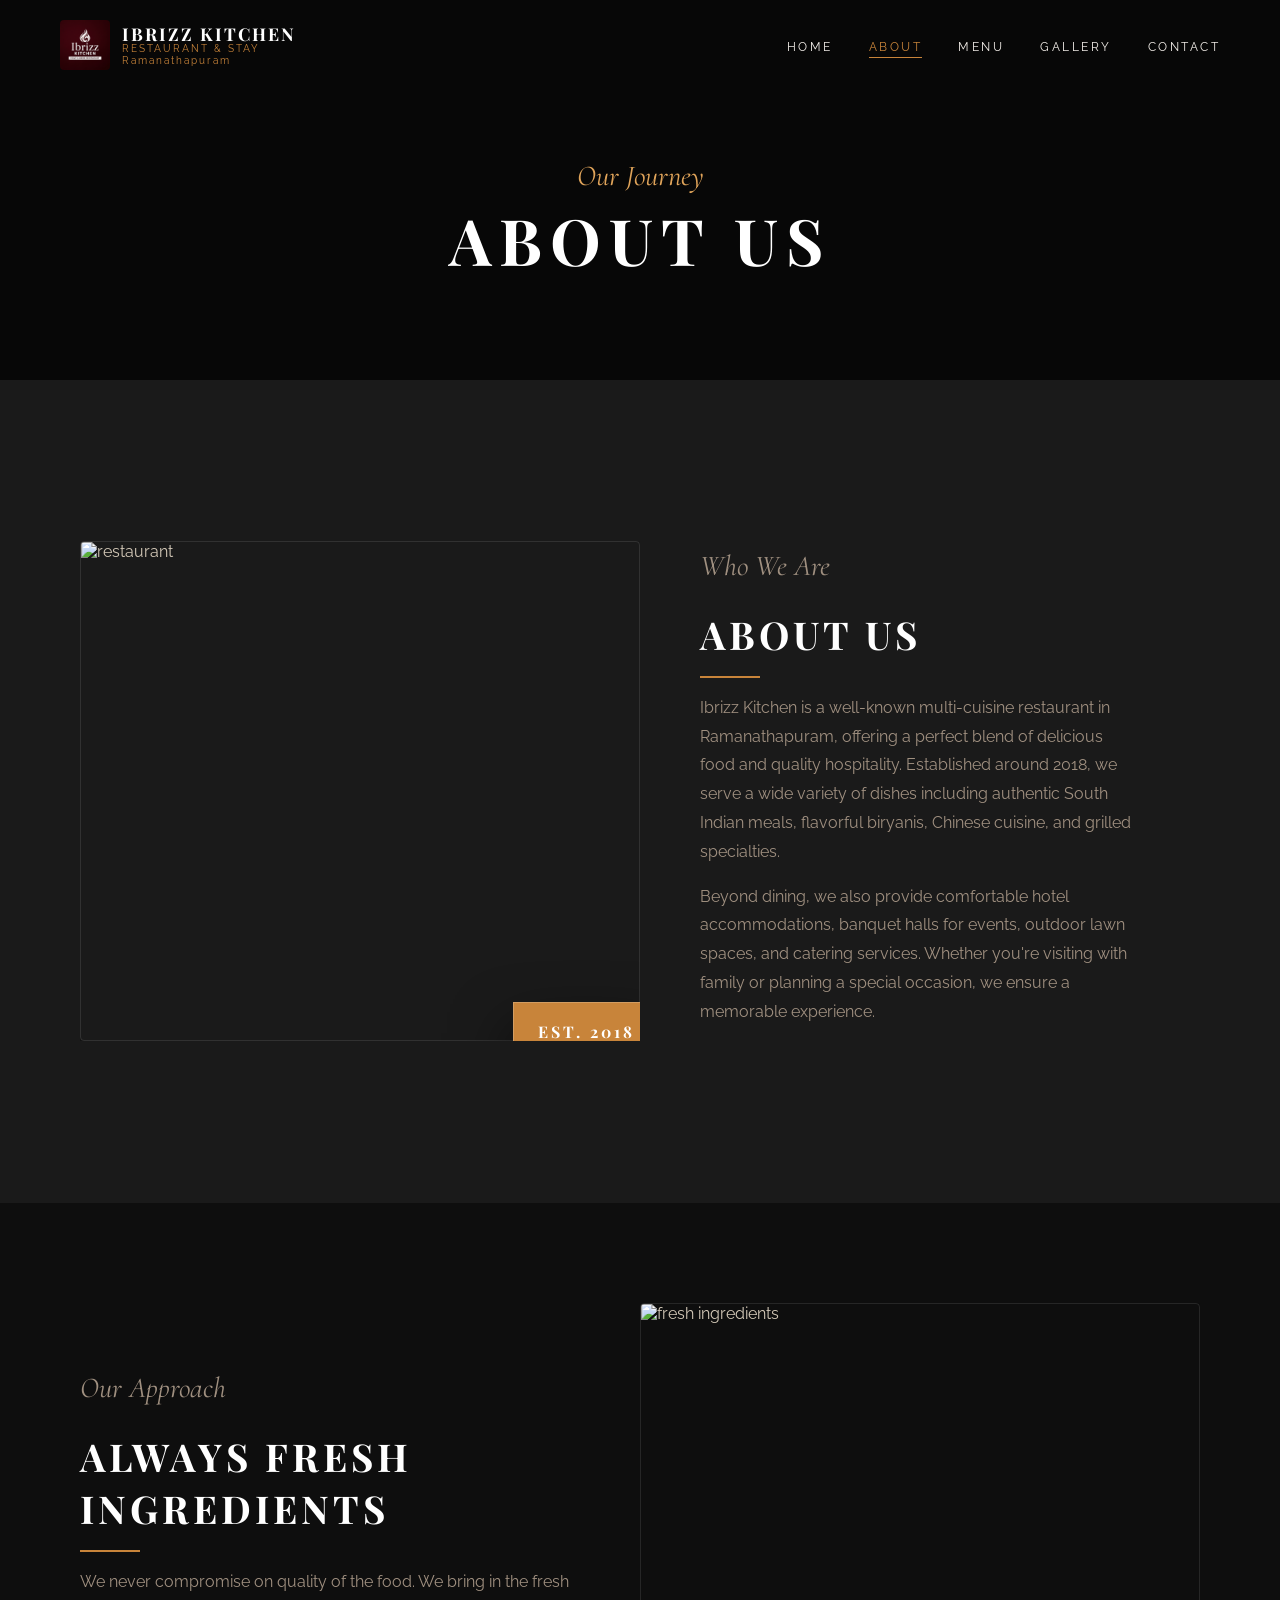
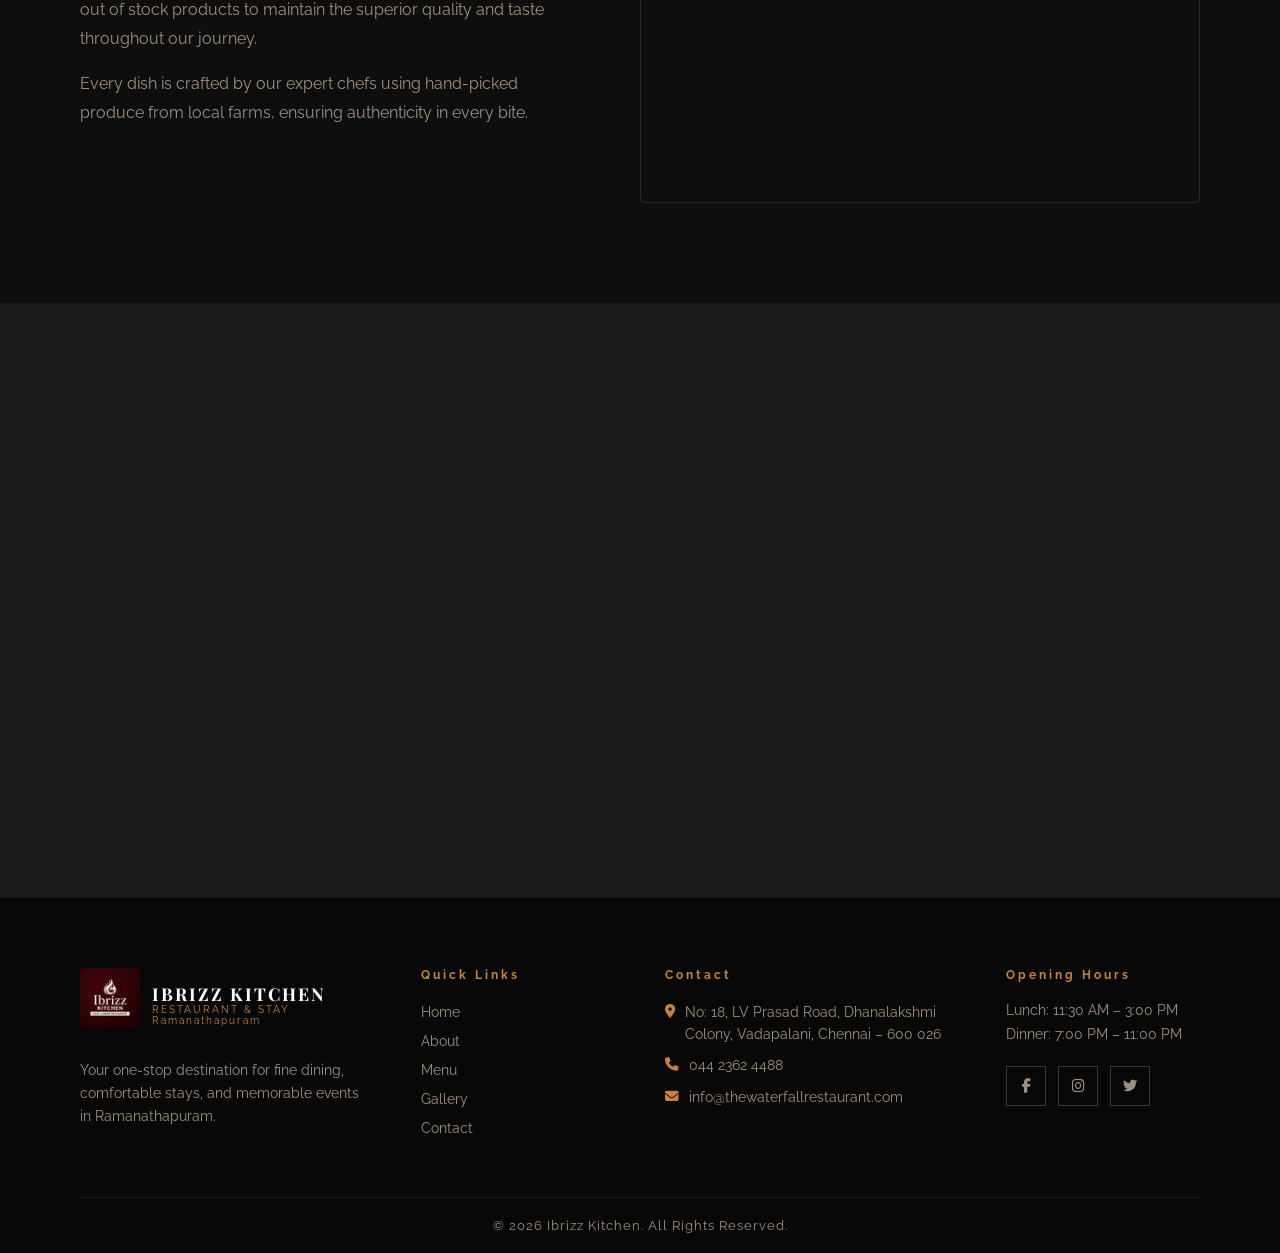
==== about.html @ 22c2aa4a "Rebrand Ibrizz Kitchen - Initial Commit" ====
<!DOCTYPE html>
<html lang="en">
<head>
  <meta charset="UTF-8" />
  <meta name="viewport" content="width=device-width, initial-scale=1.0"/>
  <title>About Us – Ibrizz Kitchen</title>
  <link rel="stylesheet" href="css/style.css" />
  <link href="https://fonts.googleapis.com/css2?family=Playfair+Display:ital,wght@0,400;0,700;1,400&family=Cormorant+Garamond:ital,wght@0,300;0,400;1,300&family=Raleway:wght@300;400;500;600&display=swap" rel="stylesheet"/>
  <link rel="stylesheet" href="https://cdnjs.cloudflare.com/ajax/libs/font-awesome/6.4.0/css/all.min.css"/>
</head>
<body>

  <nav class="navbar" id="navbar">
    <div class="nav-logo">
      <img src="images/logo.png" alt="Ibrizz Kitchen Logo" class="logo-img">
      <div class="logo-text">
        <span class="logo-name">IBRIZZ KITCHEN</span>
        <span class="logo-sub">RESTAURANT & STAY</span>
        <span class="logo-sub">Ramanathapuram</span>
      </div>
    </div>
    <ul class="nav-links">
      <li><a href="index.html">HOME</a></li>
      <li><a href="about.html" class="active">ABOUT</a></li>
      <li><a href="menu.html">MENU</a></li>
      <li><a href="gallery.html">GALLERY</a></li>
      <li><a href="contact.html">CONTACT</a></li>
    </ul>
    <div class="hamburger" id="hamburger"><span></span><span></span><span></span></div>
  </nav>

  <!-- PAGE HERO -->
  <section class="page-hero">
    <div class="page-hero-overlay"></div>
    <div class="page-hero-content">
      <p class="section-script light">Our Journey</p>
      <h1>ABOUT US</h1>
    </div>
  </section>

  <!-- ABOUT MAIN -->
  <section class="about-main">
    <div class="about-image img-animate">
      <img src="https://images.unsplash.com/photo-1414235077428-338989a2e8c0?w=700&q=80" alt="restaurant"/>
      <div class="about-badge">EST. 2018</div>
    </div>
    <div class="about-text">
      <p class="section-script">Who We Are</p>
      <h2 class="section-title">ABOUT US</h2>
      <div class="section-divider"></div>
      <p>Ibrizz Kitchen is a well-known multi-cuisine restaurant in Ramanathapuram, offering a perfect blend of delicious food and quality hospitality. Established around 2018, we serve a wide variety of dishes including authentic South Indian meals, flavorful biryanis, Chinese cuisine, and grilled specialties.</p>
      <p>Beyond dining, we also provide comfortable hotel accommodations, banquet halls for events, outdoor lawn spaces, and catering services. Whether you're visiting with family or planning a special occasion, we ensure a memorable experience.</p>
    </div>
  </section>

  <!-- APPROACH -->
  <section class="approach-section">
    <div class="approach-text">
      <p class="section-script">Our Approach</p>
      <h2 class="section-title">ALWAYS FRESH INGREDIENTS</h2>
      <div class="section-divider"></div>
      <p>We never compromise on quality of the food. We bring in the fresh out of stock products to maintain the superior quality and taste throughout our journey.</p>
      <p>Every dish is crafted by our expert chefs using hand-picked produce from local farms, ensuring authenticity in every bite.</p>
    </div>
    <div class="approach-image img-animate">
      <img src="https://images.unsplash.com/photo-1498837167922-ddd27525d352?w=700&q=80" alt="fresh ingredients"/>
    </div>
  </section>

  <!-- VALUES -->
  <section class="values-section">
    <div class="section-header">
      <p class="section-script">Why Choose Us</p>
      <h2 class="section-title">OUR VALUES</h2>
      <div class="section-divider center"></div>
    </div>
    <div class="values-grid">
      <div class="value-card">
        <div class="value-icon"><i class="fas fa-utensils"></i></div>
        <h3>Diverse Menu</h3>
        <p>Wide variety of delicious food options including South Indian, Chinese, and Biryani</p>
      </div>
      <div class="value-card">
        <div class="value-icon"><i class="fas fa-bed"></i></div>
        <h3>Comfortable Stay</h3>
        <p>Relaxing and welcoming environment with well-maintained AC rooms</p>
      </div>
      <div class="value-card">
        <div class="value-icon"><i class="fas fa-tags"></i></div>
        <h3>Affordable Luxury</h3>
        <p>Premium quality services and hosting solutions at affordable pricing for all</p>
      </div>
      <div class="value-card">
        <div class="value-icon"><i class="fas fa-star"></i></div>
        <h3>Quality First</h3>
        <p>Dedicated to quality service and ensuring complete customer satisfaction</p>
      </div>
    </div>
  </section>

  <footer class="footer">
    <div class="footer-grid">
      <div class="footer-brand">
        <div class="nav-logo">
          <img src="images/logo.png" alt="Ibrizz Kitchen Logo" class="logo-img">
          <div class="logo-text">
            <span class="logo-name">IBRIZZ KITCHEN</span>
            <span class="logo-sub">RESTAURANT & STAY</span>
            <span class="logo-sub">Ramanathapuram</span>
          </div>
        </div>
        <p>Your one-stop destination for fine dining, comfortable stays, and memorable events in Ramanathapuram.</p>
      </div>
      <div class="footer-links">
        <h4>Quick Links</h4>
        <ul>
          <li><a href="index.html">Home</a></li>
          <li><a href="about.html">About</a></li>
          <li><a href="menu.html">Menu</a></li>
          <li><a href="gallery.html">Gallery</a></li>
          <li><a href="contact.html">Contact</a></li>
        </ul>
      </div>
      <div class="footer-contact">
        <h4>Contact</h4>
        <p><i class="fas fa-map-marker-alt"></i> No: 18, LV Prasad Road, Dhanalakshmi Colony, Vadapalani, Chennai – 600 026</p>
        <p><i class="fas fa-phone"></i> 044 2362 4488</p>
        <p><i class="fas fa-envelope"></i> info@thewaterfallrestaurant.com</p>
      </div>
      <div class="footer-hours">
        <h4>Opening Hours</h4>
        <p>Lunch: 11:30 AM – 3:00 PM</p>
        <p>Dinner: 7:00 PM – 11:00 PM</p>
        <div class="social-links">
          <a href="#"><i class="fab fa-facebook-f"></i></a>
          <a href="#"><i class="fab fa-instagram"></i></a>
          <a href="#"><i class="fab fa-twitter"></i></a>
        </div>
      </div>
    </div>
    <div class="footer-bottom">
      <p>© 2026 Ibrizz Kitchen. All Rights Reserved.</p>
    </div>
  </footer>

  <script src="js/main.js"></script>
</body>
</html>
---- css/style.css ----
/* ========================================
   THE WATERFALL RESTAURANT - STYLESHEET
   Dark Elegant Theme with Orange Accents
   ======================================== */

:root {
  --gold: #c8843a;
  --gold-light: #e0a45a;
  --dark: #0e0e0e;
  --dark-mid: #1a1a1a;
  --dark-card: #242424;
  --white: #ffffff;
  --off-white: #f5f0eb;
  --text-muted: #a09080;
  --text-light: #d4c9b8;
  --font-display: 'Playfair Display', serif;
  --font-script: 'Cormorant Garamond', serif;
  --font-body: 'Raleway', sans-serif;
  --shadow-3d: 0 20px 50px rgba(0,0,0,0.5), 0 5px 15px rgba(0,0,0,0.3);
  --shadow-float: 0 30px 60px rgba(0,0,0,0.7);
  --glass-bg: rgba(255, 255, 255, 0.05);
  --glass-border: rgba(255, 255, 255, 0.1);
}

*, *::before, *::after { box-sizing: border-box; margin: 0; padding: 0; }

html { scroll-behavior: smooth; }

body {
  font-family: var(--font-body);
  background: var(--dark);
  color: var(--text-light);
  overflow-x: hidden;
  perspective: 1500px;
}

img { max-width: 100%; display: block; border-radius: 4px; transition: transform 0.6s cubic-bezier(0.25, 0.46, 0.45, 0.94); }
.img-animate {
  opacity: 0;
  transform: translateY(40px) scale(0.95);
  transition: opacity 1.2s ease, transform 1.2s ease;
  overflow: hidden;
}
.img-animate.reveal {
  opacity: 1;
  transform: translateY(0) scale(1);
}
.img-animate:hover img {
  transform: scale(1.05);
}
a { text-decoration: none; color: inherit; }
ul { list-style: none; }

/* ======== NAVBAR ======== */
.navbar {
  position: fixed; top: 0; left: 0; right: 0; z-index: 1000;
  display: flex; align-items: center; justify-content: space-between;
  padding: 20px 60px;
  background: transparent;
  transition: all 0.4s ease;
}
.navbar.scrolled {
  background: rgba(10,10,10,0.97);
  padding: 14px 60px;
  box-shadow: 0 4px 30px rgba(0,0,0,0.5);
}
.nav-logo { display: flex; align-items: center; gap: 12px; }
.logo-img { height: 50px; width: auto; object-fit: contain; }
.navbar.scrolled .logo-img { height: 40px; }
.footer .logo-img { height: 60px; margin-bottom: 15px; }
.logo-text { display: flex; flex-direction: column; line-height: 1.1; }
.logo-name { font-family: var(--font-display); font-size: 1.1rem; color: var(--white); letter-spacing: 2px; font-weight: 700; }
.logo-sub { font-size: 0.65rem; color: var(--gold); letter-spacing: 2px; }
.nav-links { display: flex; gap: 36px; }
.nav-links a {
  font-size: 0.72rem; letter-spacing: 2.5px; color: var(--off-white);
  transition: color 0.3s; position: relative;
}
.nav-links a::after {
  content: ''; position: absolute; bottom: -4px; left: 0; right: 0;
  height: 1px; background: var(--gold);
  transform: scaleX(0); transform-origin: center;
  transition: transform 0.3s;
}
.nav-links a:hover, .nav-links a.active { color: var(--gold); }
.nav-links a:hover::after, .nav-links a.active::after { transform: scaleX(1); }
.hamburger { display: none; flex-direction: column; gap: 5px; cursor: pointer; }
.hamburger span { display: block; width: 24px; height: 2px; background: var(--gold); transition: all 0.3s; }

/* ======== HERO ======== */
.hero {
  position: relative; min-height: 100vh;
  background: #0e0d0c;
  display: flex; align-items: center; justify-content: space-between;
  overflow: hidden; padding: 0 6vw;
  gap: 40px;
}
.hero-overlay {
  position: absolute; inset: 0;
  background: radial-gradient(ellipse at 30% 50%, rgba(200,132,58,0.07) 0%, transparent 60%),
              radial-gradient(ellipse at 80% 50%, rgba(200,132,58,0.05) 0%, transparent 60%);
  pointer-events: none;
}

/* --- HERO TEXT LEFT --- */
.hero-text-left {
  position: relative; z-index: 2;
  flex: 0 0 auto; max-width: 380px;
  animation: fadeInUp 0.9s ease both;
}
.hero-script {
  font-family: var(--font-script); font-size: 2.6rem; font-style: italic;
  color: var(--gold); display: block; margin-bottom: -8px;
}
.hero-title {
  font-family: var(--font-display); font-size: clamp(2.6rem, 5vw, 4.5rem);
  color: var(--white); letter-spacing: 10px; font-weight: 700;
  text-shadow: 0 0 60px rgba(200,132,58,0.25);
}
.hero-divider {
  display: flex; align-items: center; gap: 14px;
  margin: 18px 0; color: var(--gold);
}
.hero-divider span { display: block; width: 60px; height: 1px; background: var(--gold); }
.hero-hours-label { font-size: 0.68rem; letter-spacing: 4px; color: var(--text-muted); margin-bottom: 8px; }
.hero-hours { font-size: 0.88rem; letter-spacing: 2px; color: var(--text-light); margin-bottom: 4px; }

/* --- 3D FOOD CAROUSEL --- */
.food-carousel-wrap {
  position: relative; z-index: 2;
  flex: 1; display: flex; flex-direction: column;
  align-items: center; justify-content: center;
  min-height: 520px; overflow: visible;
}
.food-carousel {
  position: relative; width: 100%; height: 400px;
  display: flex; align-items: center; justify-content: center;
  perspective: 1200px;
}

.food-slide {
  position: absolute;
  width: 280px; height: 280px;
  cursor: pointer;
  transition: all 0.7s cubic-bezier(0.25, 0.46, 0.45, 0.94);
  transform-origin: center center;
  user-select: none;
}

.food-img-wrap {
  width: 100%; height: 100%;
  border-radius: 20px; overflow: hidden;
  box-shadow: var(--shadow-3d);
  transition: transform 0.1s ease-out;
  border: 1px solid var(--glass-border);
}
.food-img-wrap img {
  width: 100%; height: 100%; object-fit: cover;
  display: block;
}

/* Position states */
.food-slide[data-pos="center"] {
  transform: translateX(0) scale(1) translateZ(0);
  z-index: 10; opacity: 1; filter: none;
}
.food-slide[data-pos="right1"] {
  transform: translateX(240px) scale(0.72) translateZ(-80px);
  z-index: 7; opacity: 0.75; filter: blur(1.5px);
}
.food-slide[data-pos="right2"] {
  transform: translateX(410px) scale(0.52) translateZ(-150px);
  z-index: 5; opacity: 0.45; filter: blur(3px);
}
.food-slide[data-pos="left1"] {
  transform: translateX(-240px) scale(0.72) translateZ(-80px);
  z-index: 7; opacity: 0.75; filter: blur(1.5px);
}
.food-slide[data-pos="left2"] {
  transform: translateX(-410px) scale(0.52) translateZ(-150px);
  z-index: 5; opacity: 0.45; filter: blur(3px);
}
.food-slide[data-pos="hidden-right"] {
  transform: translateX(600px) scale(0.3) translateZ(-200px);
  z-index: 1; opacity: 0; pointer-events: none;
}
.food-slide[data-pos="hidden-left"] {
  transform: translateX(-600px) scale(0.3) translateZ(-200px);
  z-index: 1; opacity: 0; pointer-events: none;
}

/* HOT DEALS TAG - only on center */
.food-deal-tag {
  display: none;
  position: absolute; top: -18px; left: 50%; transform: translateX(-30%);
  background: var(--gold); color: white;
  font-family: var(--font-display); font-weight: 700;
  font-size: 0.85rem; letter-spacing: 2px;
  padding: 8px 18px;
  clip-path: polygon(0 0, 100% 0, 95% 100%, 5% 100%);
  box-shadow: 0 4px 20px rgba(200,132,58,0.6);
}
.food-slide[data-pos="center"] .food-deal-tag { display: block; }

/* PRICE - only on center */
.food-price-wrap {
  display: none;
  position: absolute; bottom: -12px; right: 20px;
  background: rgba(10,10,10,0.9);
  padding: 10px 20px; border-radius: 8px;
  border-left: 3px solid var(--gold);
  backdrop-filter: blur(10px);
  flex-direction: column; align-items: flex-end;
}
.food-slide[data-pos="center"] .food-price-wrap { display: flex; }
.food-price-old {
  color: var(--text-muted); font-size: 0.8rem;
  text-decoration: line-through; letter-spacing: 1px;
}
.food-price-new {
  color: var(--gold); font-size: 1.5rem;
  font-family: var(--font-display); font-weight: 700;
}

/* DOTS */
.carousel-dots {
  display: flex; gap: 10px; margin-top: 36px;
  justify-content: center;
}
.cdot {
  width: 10px; height: 10px; border-radius: 50%;
  background: rgba(255,255,255,0.2); cursor: pointer;
  transition: all 0.3s;
}
.cdot.active {
  background: var(--gold); transform: scale(1.3);
  box-shadow: 0 0 10px rgba(200,132,58,0.6);
}

/* ======== BUTTONS ======== */
.btn-primary {
  display: inline-block; margin-top: 28px;
  padding: 14px 40px; background: var(--gold);
  color: var(--white); font-family: var(--font-body);
  font-size: 0.72rem; letter-spacing: 3px; font-weight: 600;
  border: 2px solid var(--gold);
  transition: all 0.3s; cursor: pointer; border: none;
}
.btn-primary:hover { background: transparent; color: var(--gold); border: 2px solid var(--gold); }
.btn-primary.full { width: 100%; text-align: center; border: 2px solid var(--gold); }
.btn-outline {
  display: inline-block; margin-top: 28px;
  padding: 14px 40px; background: transparent;
  color: var(--gold); font-size: 0.72rem; letter-spacing: 3px;
  border: 1px solid var(--gold); transition: all 0.3s;
}
.btn-outline:hover { background: var(--gold); color: var(--white); }

/* ======== FEATURES STRIP ======== */
.features-strip {
  display: flex; justify-content: center; gap: 0;
  background: var(--gold); padding: 0;
}
.feature-item {
  display: flex; align-items: center; gap: 12px;
  padding: 20px 50px; flex: 1; justify-content: center;
  border-right: 1px solid rgba(255,255,255,0.3);
  font-size: 0.75rem; letter-spacing: 2px; color: var(--white); font-weight: 600;
}
.feature-item:last-child { border-right: none; }
.feature-item i { font-size: 1.2rem; }

/* ======== SECTION COMMON ======== */
.section-script {
  font-family: var(--font-script); font-size: 1.8rem; font-style: italic;
  color: var(--gold); display: block; margin-bottom: 4px;
}
.section-script.light { color: var(--gold-light); }
.section-title {
  font-family: var(--font-display); font-size: clamp(1.6rem, 3vw, 2.4rem);
  color: var(--white); letter-spacing: 4px;
}
.section-divider {
  width: 60px; height: 2px; background: var(--gold);
  margin: 16px 0;
}
.section-divider.center { margin: 16px auto; }
.section-header { text-align: center; margin-bottom: 50px; }
.text-center { text-align: center; margin-top: 48px; }

/* ======== ABOUT SECTION ======== */
.section-about, .about-main {
  display: grid; grid-template-columns: 1fr 1fr;
  gap: 0; align-items: center;
  padding: 100px 80px;
  background: var(--dark-mid);
}
.about-image, .approach-image, .menu-card-img, .gallery-item, .events-image { 
  position: relative; 
  transform-style: preserve-3d;
  backface-visibility: hidden;
}
.about-image img, .approach-image img { 
  width: 100%; height: 500px; object-fit: cover; 
  box-shadow: var(--shadow-3d);
  border: 1px solid var(--glass-border);
}
.about-badge {
  position: absolute; bottom: -20px; right: -20px;
  background: var(--gold); color: var(--white);
  font-family: var(--font-display); font-size: 1rem; letter-spacing: 3px;
  padding: 18px 24px; font-weight: 700;
  box-shadow: var(--shadow-float);
  animation: float 4s ease-in-out infinite;
  backdrop-filter: blur(10px);
  border: 1px solid rgba(255,255,255,0.2);
  z-index: 5;
}
@keyframes float {
  0%, 100% { transform: translateY(0); }
  50% { transform: translateY(-10px); }
}
.about-text { padding: 60px; }
.about-text p { margin-bottom: 16px; color: var(--text-muted); line-height: 1.8; }

/* ======== MENU SECTION ======== */
.section-menu {
  padding: 100px 80px;
  background: var(--dark);
}
.menu-grid { display: grid; grid-template-columns: repeat(3, 1fr); gap: 28px; }
.menu-card {
  background: var(--dark-card); overflow: hidden;
  transition: transform 0.3s, box-shadow 0.3s;
}
.menu-card:hover { transform: translateY(-8px); box-shadow: 0 20px 50px rgba(200,132,58,0.2); }
.menu-card.featured { border: 1px solid var(--gold); }
.menu-card-img { position: relative; overflow: hidden; height: 220px; }
.menu-card-img img { width: 100%; height: 100%; object-fit: cover; transition: transform 0.4s; }
.menu-card:hover .menu-card-img img { transform: scale(1.06); }
.menu-tag {
  position: absolute; top: 16px; left: 16px;
  background: var(--gold); color: white;
  font-size: 0.65rem; letter-spacing: 2px; padding: 5px 12px;
}
.menu-card-body { padding: 24px; }
.menu-card-body h3 { font-family: var(--font-display); font-size: 1.2rem; color: var(--white); margin-bottom: 8px; }
.menu-card-body p { color: var(--text-muted); font-size: 0.85rem; line-height: 1.6; margin-bottom: 14px; }
.price { color: var(--gold); font-weight: 600; font-size: 1.1rem; }

/* ======== EVENTS SECTION ======== */
.section-events {
  display: grid; grid-template-columns: 1fr 1fr;
  gap: 0; align-items: center;
  background: var(--dark-mid);
}
.events-image { height: 600px; overflow: hidden; }
.events-image img { width: 100%; height: 100%; object-fit: cover; }
.events-content { padding: 80px; }
.events-list { margin: 24px 0; }
.events-list li {
  display: flex; align-items: center; gap: 10px;
  margin-bottom: 10px; font-size: 0.9rem; letter-spacing: 1px; color: var(--text-light);
}
.events-list li i { color: var(--gold); font-size: 0.5rem; }
.events-content p { color: var(--text-muted); line-height: 1.8; }

/* ======== ELITE BANNER ======== */
.elite-banner {
  position: relative; height: 500px;
  background: url('https://images.unsplash.com/photo-1600891964092-4316c288032e?w=1600&q=80') center/cover no-repeat;
  display: flex; align-items: center; justify-content: center;
}
.elite-overlay { position: absolute; inset: 0; background: rgba(5,5,5,0.7); }
.elite-content { position: relative; z-index: 2; text-align: center; }
.elite-content h2 {
  font-family: var(--font-display); font-size: clamp(2rem, 5vw, 4rem);
  color: var(--white); letter-spacing: 6px;
}

/* ======== APPROACH SECTION ======== */
.approach-section {
  display: grid; grid-template-columns: 1fr 1fr;
  gap: 0; align-items: center; padding: 100px 80px;
  background: var(--dark);
}
.approach-text { padding-right: 60px; }
.approach-text p { color: var(--text-muted); line-height: 1.8; margin-bottom: 16px; }
.approach-image img { width: 100%; height: 500px; object-fit: cover; }

/* ======== VALUES ======== */
.values-section { padding: 100px 80px; background: var(--dark-mid); }
.values-grid { display: grid; grid-template-columns: repeat(4,1fr); gap: 28px; }
.value-card {
  background: var(--dark-card); padding: 40px 28px; text-align: center;
  border-bottom: 3px solid transparent;
  transition: border-color 0.3s, transform 0.3s;
}
.value-card:hover { border-color: var(--gold); transform: translateY(-6px); }
.value-icon { font-size: 2rem; color: var(--gold); margin-bottom: 16px; }
.value-card h3 { font-family: var(--font-display); color: var(--white); margin-bottom: 12px; font-size: 1.1rem; }
.value-card p { color: var(--text-muted); font-size: 0.85rem; line-height: 1.6; }

/* ======== PAGE HERO ======== */
.page-hero {
  position: relative; height: 380px;
  background: url('https://images.unsplash.com/photo-1414235077428-338989a2e8c0?w=1600&q=80') center/cover no-repeat;
  display: flex; align-items: center; justify-content: center;
}
.page-hero-overlay { position: absolute; inset: 0; background: rgba(5,5,5,0.75); }
.page-hero-content { position: relative; z-index: 2; text-align: center; margin-top: 60px; }
.page-hero-content h1 {
  font-family: var(--font-display); font-size: clamp(2.5rem, 5vw, 4rem);
  color: var(--white); letter-spacing: 8px;
}

/* ======== MENU PAGE TABS ======== */
.menu-section { padding: 80px; background: var(--dark); }
.menu-tabs { display: flex; gap: 0; margin-bottom: 50px; flex-wrap: wrap; }
.tab-btn {
  padding: 14px 32px; background: var(--dark-card); color: var(--text-muted);
  border: none; cursor: pointer; font-family: var(--font-body);
  font-size: 0.72rem; letter-spacing: 2px; transition: all 0.3s;
}
.tab-btn.active, .tab-btn:hover { background: var(--gold); color: var(--white); }
.tab-content { display: none; }
.tab-content.active { display: block; }
.menu-list { max-width: 900px; margin: 0 auto; }
.menu-item {
  display: flex; justify-content: space-between; align-items: flex-start;
  padding: 24px 0; border-bottom: 1px solid rgba(255,255,255,0.07);
  gap: 20px;
}
.menu-item-info { display: flex; gap: 16px; align-items: flex-start; flex: 1; }
.veg-icon { font-size: 1.2rem; margin-top: 2px; flex-shrink: 0; }
.veg-icon.veg { color: #4caf50; }
.veg-icon.non-veg { color: #d32f2f; }
.menu-item h4 { font-family: var(--font-display); color: var(--white); font-size: 1.1rem; margin-bottom: 4px; }
.menu-item p { color: var(--text-muted); font-size: 0.85rem; line-height: 1.5; }
.menu-price { color: var(--gold); font-weight: 600; font-size: 1.05rem; flex-shrink: 0; }

/* ======== GALLERY ======== */
.gallery-section { padding: 80px; background: var(--dark); }
.gallery-filter { display: flex; gap: 12px; margin-bottom: 40px; flex-wrap: wrap; }
.filter-btn {
  padding: 10px 28px; background: var(--dark-card); color: var(--text-muted);
  border: 1px solid rgba(255,255,255,0.1); cursor: pointer;
  font-family: var(--font-body); font-size: 0.72rem; letter-spacing: 2px; transition: all 0.3s;
}
.filter-btn.active, .filter-btn:hover { background: var(--gold); color: var(--white); border-color: var(--gold); }
.gallery-grid {
  display: grid; grid-template-columns: repeat(4, 1fr); gap: 12px;
}
.gallery-item {
  position: relative; overflow: hidden; height: 220px; cursor: pointer;
}
.gallery-item img { width: 100%; height: 100%; object-fit: cover; transition: transform 0.4s; }
.gallery-item:hover img { transform: scale(1.08); }
.gallery-overlay {
  position: absolute; inset: 0;
  background: rgba(200,132,58,0.5);
  display: flex; align-items: center; justify-content: center;
  opacity: 0; transition: opacity 0.3s;
  font-size: 1.5rem; color: white;
}
.gallery-item:hover .gallery-overlay { opacity: 1; }
.gallery-item.hidden { display: none; }

/* Lightbox */
.lightbox {
  display: none; position: fixed; inset: 0; z-index: 2000;
  background: rgba(0,0,0,0.95);
  align-items: center; justify-content: center;
}
.lightbox.active { display: flex; }
.lightbox img { max-width: 85vw; max-height: 85vh; object-fit: contain; }
.lightbox-close, .lightbox-prev, .lightbox-next {
  position: absolute; background: var(--gold); color: white;
  border: none; cursor: pointer; font-size: 1.2rem; padding: 12px 16px;
}
.lightbox-close { top: 20px; right: 20px; }
.lightbox-prev { left: 20px; top: 50%; transform: translateY(-50%); }
.lightbox-next { right: 20px; top: 50%; transform: translateY(-50%); }

/* ======== CONTACT ======== */
.contact-section {
  display: grid; grid-template-columns: 1fr 1fr;
  gap: 80px; padding: 100px 80px;
  background: var(--dark);
}
.contact-detail { display: flex; gap: 20px; align-items: flex-start; margin-bottom: 28px; }
.contact-icon {
  width: 44px; height: 44px; background: var(--gold);
  display: flex; align-items: center; justify-content: center;
  color: white; flex-shrink: 0;
}
.contact-detail h4 { color: var(--gold); font-size: 0.72rem; letter-spacing: 2px; margin-bottom: 6px; }
.contact-detail p { color: var(--text-muted); font-size: 0.9rem; line-height: 1.6; }
.contact-form input, .contact-form textarea {
  width: 100%; background: var(--dark-card);
  border: 1px solid rgba(255,255,255,0.1);
  color: var(--white); padding: 14px 18px;
  font-family: var(--font-body); font-size: 0.9rem;
  outline: none; margin-bottom: 14px;
  transition: border-color 0.3s;
}
.contact-form input:focus, .contact-form textarea:focus { border-color: var(--gold); }
.contact-form textarea { resize: vertical; }
.form-success {
  display: none; background: rgba(200,132,58,0.2);
  border: 1px solid var(--gold); padding: 14px;
  color: var(--gold); text-align: center; margin-top: 12px; font-size: 0.9rem;
}
.map-section { height: 400px; }
.map-section iframe { display: block; }

/* ======== SOCIAL LINKS ======== */
.social-links { display: flex; gap: 12px; margin-top: 24px; }
.social-links a {
  width: 40px; height: 40px; border: 1px solid rgba(255,255,255,0.2);
  display: flex; align-items: center; justify-content: center;
  color: var(--text-muted); transition: all 0.3s; font-size: 0.9rem;
}
.social-links a:hover { background: var(--gold); border-color: var(--gold); color: white; }
.social-links.large a { width: 48px; height: 48px; font-size: 1rem; }

/* ======== FOOTER ======== */
.footer { background: #080808; padding: 70px 80px 0; }
.footer-grid { display: grid; grid-template-columns: 1.5fr 1fr 1.5fr 1fr; gap: 50px; padding-bottom: 50px; }
.footer-brand p { color: var(--text-muted); font-size: 0.85rem; line-height: 1.7; margin-top: 16px; }
.footer h4 { color: var(--gold); font-size: 0.72rem; letter-spacing: 3px; margin-bottom: 20px; }
.footer-links ul li { margin-bottom: 10px; }
.footer-links ul li a { color: var(--text-muted); font-size: 0.85rem; transition: color 0.3s; }
.footer-links ul li a:hover { color: var(--gold); }
.footer-contact p { color: var(--text-muted); font-size: 0.85rem; line-height: 1.6; margin-bottom: 10px; display: flex; gap: 10px; }
.footer-contact i { color: var(--gold); margin-top: 3px; flex-shrink: 0; }
.footer-hours p { color: var(--text-muted); font-size: 0.85rem; margin-bottom: 8px; }
.footer-bottom {
  border-top: 1px solid rgba(255,255,255,0.07);
  padding: 20px 0; text-align: center;
  color: var(--text-muted); font-size: 0.8rem; letter-spacing: 1px;
}

/* ======== ANIMATIONS ======== */
@keyframes fadeInUp {
  from { opacity: 0; transform: translateY(30px); }
  to { opacity: 1; transform: translateY(0); }
}

/* ======== RESPONSIVE ======== */
@media (max-width: 1100px) {
  .navbar, .navbar.scrolled { padding: 16px 30px; }
  .hero { flex-direction: column; justify-content: center; padding: 100px 20px 60px; gap: 20px; }
  .hero-text-left { max-width: 100%; text-align: center; }
  .hero-text-left .hero-divider { justify-content: center; }
  .food-carousel-wrap { width: 100%; min-height: 380px; }
  .food-slide { width: 220px; height: 220px; }
  .food-slide[data-pos="right1"] { transform: translateX(180px) scale(0.7) translateZ(-60px); }
  .food-slide[data-pos="right2"] { transform: translateX(320px) scale(0.5) translateZ(-120px); }
  .food-slide[data-pos="left1"] { transform: translateX(-180px) scale(0.7) translateZ(-60px); }
  .food-slide[data-pos="left2"] { transform: translateX(-320px) scale(0.5) translateZ(-120px); }
  .section-about, .about-main, .approach-section, .section-events { grid-template-columns: 1fr; }
  .about-text { padding: 40px 20px; }
  .approach-text { padding-right: 0; margin-bottom: 40px; }
  .events-image { height: 350px; }
  .events-content { padding: 40px 20px; }
  .section-about, .about-main { padding: 60px 30px; }
  .approach-section, .values-section, .section-menu, .gallery-section, .menu-section, .contact-section { padding: 60px 30px; }
  .values-grid { grid-template-columns: repeat(2, 1fr); }
  .menu-grid { grid-template-columns: 1fr 1fr; }
  .gallery-grid { grid-template-columns: repeat(3, 1fr); }
  .footer { padding: 50px 30px 0; }
  .footer-grid { grid-template-columns: 1fr 1fr; gap: 30px; }
}

@media (max-width: 768px) {
  .nav-links { display: none; position: fixed; top: 0; right: -100%; bottom: 0; width: 260px; background: #0a0a0a; flex-direction: column; padding: 80px 30px 40px; gap: 20px; transition: right 0.3s; z-index: 999; }
  .nav-links.open { right: 0; display: flex; }
  .hamburger { display: flex; z-index: 1001; }
  .features-strip { flex-wrap: wrap; }
  .feature-item { flex: 1 0 50%; border-right: none; border-bottom: 1px solid rgba(255,255,255,0.2); }
  .menu-grid { grid-template-columns: 1fr; }
  .gallery-grid { grid-template-columns: repeat(2, 1fr); }
  .contact-section { grid-template-columns: 1fr; gap: 40px; }
  .footer-grid { grid-template-columns: 1fr; }
  .values-grid { grid-template-columns: 1fr 1fr; }
  .food-slide { width: 180px; height: 180px; }
  .food-slide[data-pos="right1"] { transform: translateX(140px) scale(0.65) translateZ(-50px); }
  .food-slide[data-pos="right2"] { transform: translateX(250px) scale(0.45) translateZ(-100px); }
  .food-slide[data-pos="left1"] { transform: translateX(-140px) scale(0.65) translateZ(-50px); }
  .food-slide[data-pos="left2"] { transform: translateX(-250px) scale(0.45) translateZ(-100px); }
}
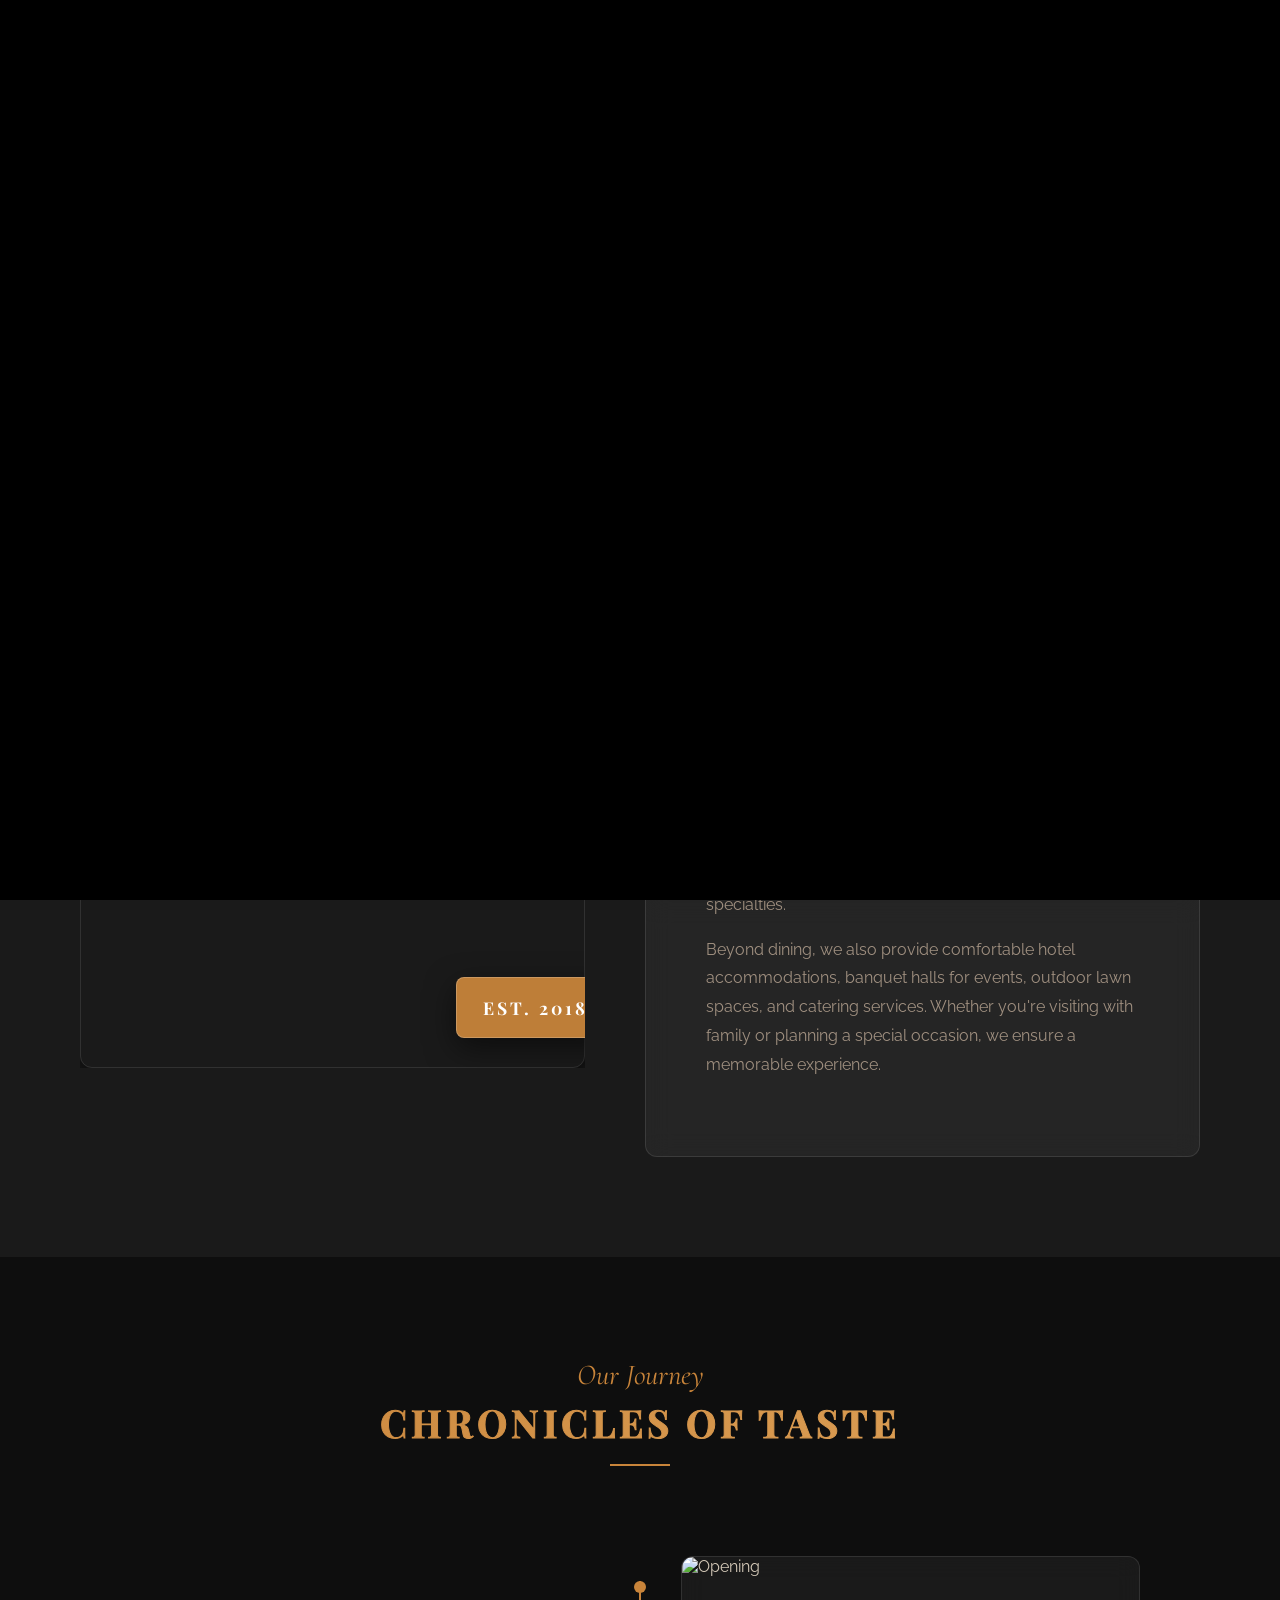
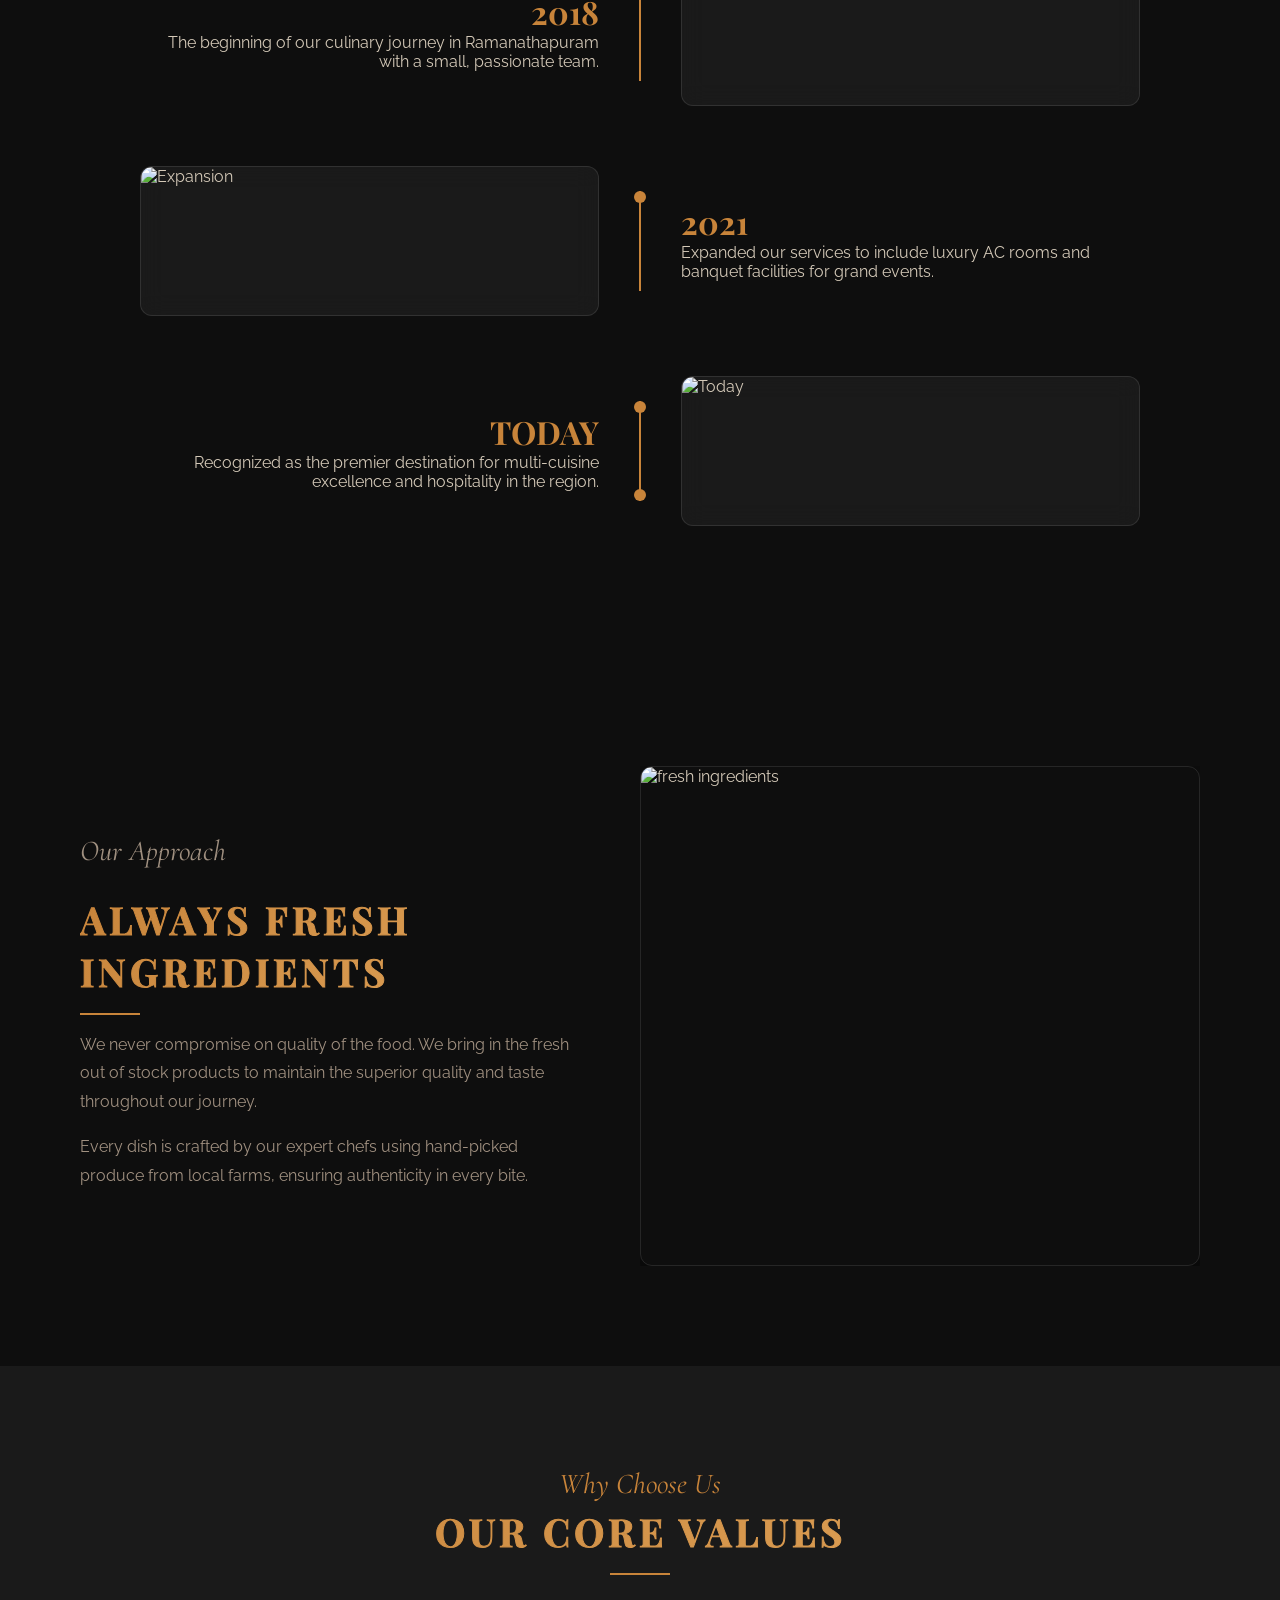
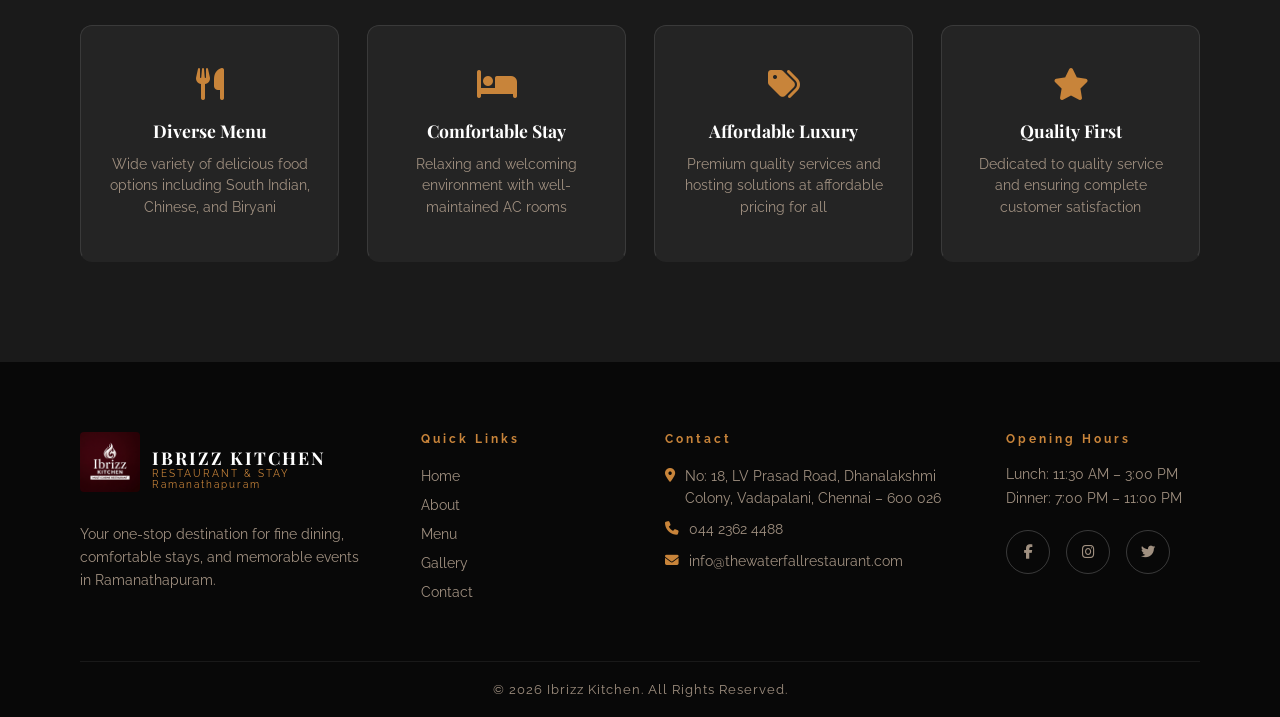
==== commit 23c35bb2: "new update" ====
--- a/about.html
+++ b/about.html
@@ -8,7 +8,15 @@
   <link href="https://fonts.googleapis.com/css2?family=Playfair+Display:ital,wght@0,400;0,700;1,400&family=Cormorant+Garamond:ital,wght@0,300;0,400;1,300&family=Raleway:wght@300;400;500;600&display=swap" rel="stylesheet"/>
   <link rel="stylesheet" href="https://cdnjs.cloudflare.com/ajax/libs/font-awesome/6.4.0/css/all.min.css"/>
 </head>
-<body>
+<body class="loading">
+
+  <!-- CINEMATIC SPLASH SCREEN -->
+  <div id="splash-screen">
+    <div class="splash-content">
+      <h1 class="splash-logo">IBRIZZ</h1>
+    </div>
+  </div>
+
 
   <nav class="navbar" id="navbar">
     <div class="nav-logo">
@@ -39,19 +47,68 @@
   </section>
 
   <!-- ABOUT MAIN -->
-  <section class="about-main">
+  <section class="about-main reveal-up">
     <div class="about-image img-animate">
-      <img src="https://images.unsplash.com/photo-1414235077428-338989a2e8c0?w=700&q=80" alt="restaurant"/>
+      <img src="https://images.unsplash.com/photo-1517248135467-4c7edcad34c4?w=900&q=80" alt="Ibrizz Kitchen Dining"/>
       <div class="about-badge">EST. 2018</div>
     </div>
-    <div class="about-text">
+    <div class="about-text glass-panel" style="z-index: 2; position: relative;">
       <p class="section-script">Who We Are</p>
-      <h2 class="section-title">ABOUT US</h2>
+      <h2 class="section-title text-gradient">UNFORGETTABLE FLAVORS</h2>
       <div class="section-divider"></div>
-      <p>Ibrizz Kitchen is a well-known multi-cuisine restaurant in Ramanathapuram, offering a perfect blend of delicious food and quality hospitality. Established around 2018, we serve a wide variety of dishes including authentic South Indian meals, flavorful biryanis, Chinese cuisine, and grilled specialties.</p>
-      <p>Beyond dining, we also provide comfortable hotel accommodations, banquet halls for events, outdoor lawn spaces, and catering services. Whether you're visiting with family or planning a special occasion, we ensure a memorable experience.</p>
-    </div>
-  </section>
+      <p class="delay-2">Ibrizz Kitchen is a well-known multi-cuisine restaurant in Ramanathapuram, offering a perfect blend of delicious food and quality hospitality. Established around 2018, we serve a wide variety of dishes including authentic South Indian meals, flavorful biryanis, Chinese cuisine, and grilled specialties.</p>
+      <p class="delay-3">Beyond dining, we also provide comfortable hotel accommodations, banquet halls for events, outdoor lawn spaces, and catering services. Whether you're visiting with family or planning a special occasion, we ensure a memorable experience.</p>
+    </div>
+  </section>
+
+  <!-- STORY TIMELINE -->
+  <section class="values-section" style="background: var(--dark);">
+    <div class="section-header reveal-up">
+      <p class="section-script">Our Journey</p>
+      <h2 class="section-title">CHRONICLES OF TASTE</h2>
+      <div class="section-divider center"></div>
+    </div>
+    <div class="timeline-container" style="max-width: 1000px; margin: 0 auto; padding: 40px 0;">
+      <div class="timeline-item reveal-up delay-1" style="display: flex; gap: 40px; margin-bottom: 60px; align-items: center;">
+        <div style="flex: 1; text-align: right;">
+          <h3 style="color: var(--gold); font-family: var(--font-display); font-size: 2rem;">2018</h3>
+          <p>The beginning of our culinary journey in Ramanathapuram with a small, passionate team.</p>
+        </div>
+        <div style="width: 2px; height: 100px; background: var(--gold); position: relative;">
+          <div style="width: 12px; height: 12px; border-radius: 50%; background: var(--gold); position: absolute; top:0; left: -5px;"></div>
+        </div>
+        <div style="flex: 1;">
+          <img src="https://images.unsplash.com/photo-1552566626-52f8b828add9?w=400&q=80" alt="Opening" class="glass-panel" style="width: 100%; height: 150px; object-fit: cover;">
+        </div>
+      </div>
+      <div class="timeline-item reveal-up delay-2" style="display: flex; gap: 40px; margin-bottom: 60px; align-items: center; flex-direction: row-reverse;">
+        <div style="flex: 1; text-align: left;">
+          <h3 style="color: var(--gold); font-family: var(--font-display); font-size: 2rem;">2021</h3>
+          <p>Expanded our services to include luxury AC rooms and banquet facilities for grand events.</p>
+        </div>
+        <div style="width: 2px; height: 100px; background: var(--gold); position: relative;">
+          <div style="width: 12px; height: 12px; border-radius: 50%; background: var(--gold); position: absolute; top:0; left: -5px;"></div>
+        </div>
+        <div style="flex: 1;">
+          <img src="https://images.unsplash.com/photo-1445019980597-93fa8acb246c?w=400&q=80" alt="Expansion" class="glass-panel" style="width: 100%; height: 150px; object-fit: cover;">
+        </div>
+      </div>
+      <div class="timeline-item reveal-up delay-3" style="display: flex; gap: 40px; align-items: center;">
+        <div style="flex: 1; text-align: right;">
+          <h3 style="color: var(--gold); font-family: var(--font-display); font-size: 2rem;">TODAY</h3>
+          <p>Recognized as the premier destination for multi-cuisine excellence and hospitality in the region.</p>
+        </div>
+        <div style="width: 2px; height: 100px; background: var(--gold); position: relative;">
+          <div style="width: 12px; height: 12px; border-radius: 50%; background: var(--gold); position: absolute; top:0; left: -5px;"></div>
+          <div style="width: 12px; height: 12px; border-radius: 50%; background: var(--gold); position: absolute; bottom:0; left: -5px;"></div>
+        </div>
+        <div style="flex: 1;">
+          <img src="https://images.unsplash.com/photo-1514362545857-3bc16c4c7d1b?w=400&q=80" alt="Today" class="glass-panel" style="width: 100%; height: 150px; object-fit: cover;">
+        </div>
+      </div>
+    </div>
+  </section>
+
 
   <!-- APPROACH -->
   <section class="approach-section">
@@ -68,35 +125,36 @@
   </section>
 
   <!-- VALUES -->
-  <section class="values-section">
-    <div class="section-header">
+  <section class="values-section" style="background: var(--dark-mid);">
+    <div class="section-header reveal-up">
       <p class="section-script">Why Choose Us</p>
-      <h2 class="section-title">OUR VALUES</h2>
+      <h2 class="section-title">OUR CORE VALUES</h2>
       <div class="section-divider center"></div>
     </div>
     <div class="values-grid">
-      <div class="value-card">
+      <div class="value-card glass-panel skew-hover reveal-up delay-1">
         <div class="value-icon"><i class="fas fa-utensils"></i></div>
-        <h3>Diverse Menu</h3>
+        <h3 class="text-gradient">Diverse Menu</h3>
         <p>Wide variety of delicious food options including South Indian, Chinese, and Biryani</p>
       </div>
-      <div class="value-card">
+      <div class="value-card glass-panel skew-hover reveal-up delay-2">
         <div class="value-icon"><i class="fas fa-bed"></i></div>
-        <h3>Comfortable Stay</h3>
+        <h3 class="text-gradient">Comfortable Stay</h3>
         <p>Relaxing and welcoming environment with well-maintained AC rooms</p>
       </div>
-      <div class="value-card">
+      <div class="value-card glass-panel skew-hover reveal-up delay-3">
         <div class="value-icon"><i class="fas fa-tags"></i></div>
-        <h3>Affordable Luxury</h3>
+        <h3 class="text-gradient">Affordable Luxury</h3>
         <p>Premium quality services and hosting solutions at affordable pricing for all</p>
       </div>
-      <div class="value-card">
+      <div class="value-card glass-panel skew-hover reveal-up delay-4">
         <div class="value-icon"><i class="fas fa-star"></i></div>
-        <h3>Quality First</h3>
+        <h3 class="text-gradient">Quality First</h3>
         <p>Dedicated to quality service and ensuring complete customer satisfaction</p>
       </div>
     </div>
   </section>
+
 
   <footer class="footer">
     <div class="footer-grid">
@@ -132,8 +190,8 @@
         <p>Lunch: 11:30 AM – 3:00 PM</p>
         <p>Dinner: 7:00 PM – 11:00 PM</p>
         <div class="social-links">
-          <a href="#"><i class="fab fa-facebook-f"></i></a>
-          <a href="#"><i class="fab fa-instagram"></i></a>
+          <a href="https://www.facebook.com/ibrizzkitchen/" target="_blank"><i class="fab fa-facebook-f"></i></a>
+          <a href="https://www.instagram.com/ibrizzkitchen/" target="_blank"><i class="fab fa-instagram"></i></a>
           <a href="#"><i class="fab fa-twitter"></i></a>
         </div>
       </div>
--- a/css/style.css
+++ b/css/style.css
@@ -20,7 +20,53 @@
   --shadow-float: 0 30px 60px rgba(0,0,0,0.7);
   --glass-bg: rgba(255, 255, 255, 0.05);
   --glass-border: rgba(255, 255, 255, 0.1);
-}
+  --glass-glow: 0 0 20px rgba(200,132,58,0.2);
+  --gradient-gold: linear-gradient(135deg, #c8843a 0%, #e0a45a 100%);
+  --gradient-dark: linear-gradient(180deg, #0e0e0e 0%, #1a1a1a 100%);
+}
+
+/* ======== UTILITIES ======== */
+.glass-panel {
+  background: var(--glass-bg);
+  backdrop-filter: blur(12px);
+  -webkit-backdrop-filter: blur(12px);
+  border: 1px solid var(--glass-border);
+  border-radius: 12px;
+}
+
+.section-title.text-gradient {
+  background: var(--gradient-gold);
+  -webkit-background-clip: text;
+  -webkit-text-fill-color: transparent;
+}
+
+.text-reveal-color {
+  background-image: var(--gradient-gold);
+  background-size: 0% 100%;
+  background-repeat: no-repeat;
+  color: rgba(255,255,255,0.1);
+  -webkit-text-fill-color: transparent;
+  -webkit-background-clip: text;
+  -webkit-text-stroke: 1px rgba(255, 255, 255, 0.2);
+  transition: background-size 1.8s cubic-bezier(0.2, 0.8, 0.2, 1) 0.3s, -webkit-text-stroke 1.8s ease 0.3s;
+}
+
+.text-reveal-color.reveal {
+  background-size: 100% 100%;
+  -webkit-text-stroke: 1px transparent;
+}
+
+.delay-1 { animation-delay: 0.1s; }
+.delay-2 { animation-delay: 0.2s; }
+.delay-3 { animation-delay: 0.3s; }
+.delay-4 { animation-delay: 0.4s; }
+.delay-5 { animation-delay: 0.5s; }
+
+.reveal-up { opacity: 0; transform: translateY(40px); transition: all 1s cubic-bezier(0.2, 0.8, 0.2, 1); }
+.reveal-up.reveal { opacity: 1; transform: translateY(0); }
+
+.skew-hover { transition: transform 0.5s cubic-bezier(0.2, 0.8, 0.2, 1); }
+.skew-hover:hover { transform: translateY(-5px) rotateX(5deg) rotateY(2deg); }
 
 *, *::before, *::after { box-sizing: border-box; margin: 0; padding: 0; }
 
@@ -47,6 +93,15 @@
 }
 .img-animate:hover img {
   transform: scale(1.05);
+}
+
+/* Global floating animation for all non-logo images */
+.floating-anim {
+  animation: float-img 6s ease-in-out infinite;
+}
+@keyframes float-img {
+  0%, 100% { transform: translateY(0); }
+  50% { transform: translateY(-8px); }
 }
 a { text-decoration: none; color: inherit; }
 ul { list-style: none; }
@@ -237,24 +292,82 @@
   box-shadow: 0 0 10px rgba(200,132,58,0.6);
 }
 
-/* ======== BUTTONS ======== */
-.btn-primary {
-  display: inline-block; margin-top: 28px;
-  padding: 14px 40px; background: var(--gold);
-  color: var(--white); font-family: var(--font-body);
-  font-size: 0.72rem; letter-spacing: 3px; font-weight: 600;
-  border: 2px solid var(--gold);
-  transition: all 0.3s; cursor: pointer; border: none;
-}
-.btn-primary:hover { background: transparent; color: var(--gold); border: 2px solid var(--gold); }
-.btn-primary.full { width: 100%; text-align: center; border: 2px solid var(--gold); }
-.btn-outline {
-  display: inline-block; margin-top: 28px;
-  padding: 14px 40px; background: transparent;
-  color: var(--gold); font-size: 0.72rem; letter-spacing: 3px;
-  border: 1px solid var(--gold); transition: all 0.3s;
-}
-.btn-outline:hover { background: var(--gold); color: var(--white); }
+/* ======== BUTTONS (LIQUID WAVE FILL) ======== */
+.btn-primary, .btn-outline {
+  display: inline-flex;
+  align-items: center;
+  justify-content: center;
+  padding: 14px 36px;
+  font-family: var(--font-body);
+  font-size: 0.75rem;
+  letter-spacing: 3px;
+  font-weight: 700;
+  text-transform: uppercase;
+  cursor: pointer;
+  position: relative;
+  z-index: 1;
+  border-radius: 40px; /* Pill shape looks amazing for liquids */
+  border: 1px solid var(--gold);
+  background: transparent;
+  transition: all 0.5s ease;
+  overflow: hidden;
+}
+
+/* The Liquid Wave Element */
+.btn-primary::before, .btn-primary::after,
+.btn-outline::before, .btn-outline::after {
+  /* Cleaning up old pseudo elements */
+  content: none;
+}
+
+.btn-primary::before, .btn-outline::before {
+  content: '';
+  position: absolute;
+  top: 100%; /* Start below the button */
+  left: 50%;
+  width: 300px;
+  height: 300px;
+  background: var(--gold);
+  /* The magic shape that looks like a wave when spun */
+  border-radius: 40%;
+  transform: translate(-50%, 0) rotate(0deg);
+  transition: transform 0.8s cubic-bezier(0.4, 0, 0.2, 1);
+  z-index: -1;
+}
+
+/* Primary Button starts pre-filled */
+.btn-primary { color: var(--dark); }
+.btn-primary::before {
+  top: -50px;
+  border-radius: 0%; /* Flat top initially */
+  background: var(--gold);
+}
+
+/* Outline Button starts empty */
+.btn-outline { color: var(--gold); }
+
+/* The Liquid Action! */
+
+/* Primary Hover: The golden liquid drains away as a wave */
+.btn-primary:hover {
+  color: var(--gold);
+  box-shadow: 0 5px 15px rgba(200, 132, 58, 0.3);
+}
+.btn-primary:hover::before {
+  border-radius: 40%; /* Becomes a wave */
+  transform: translate(-50%, 200px) rotate(180deg);
+}
+
+/* Outline Hover: The golden liquid fills up as a wave */
+.btn-outline:hover {
+  color: var(--dark);
+  box-shadow: 0 5px 15px rgba(200, 132, 58, 0.3);
+}
+.btn-outline:hover::before {
+  transform: translate(-50%, -250px) rotate(180deg);
+}
+
+.btn-primary.full, .btn-outline.full { width: 100%; border-radius: 4px; }
 
 /* ======== FEATURES STRIP ======== */
 .features-strip {
@@ -290,8 +403,8 @@
 
 /* ======== ABOUT SECTION ======== */
 .section-about, .about-main {
-  display: grid; grid-template-columns: 1fr 1fr;
-  gap: 0; align-items: center;
+  display: grid; grid-template-columns: 1fr 1.1fr;
+  gap: 60px; align-items: center;
   padding: 100px 80px;
   background: var(--dark-mid);
 }
@@ -300,20 +413,27 @@
   transform-style: preserve-3d;
   backface-visibility: hidden;
 }
-.about-image img, .approach-image img { 
+.about-image img, .approach-image img, .events-image img { 
   width: 100%; height: 500px; object-fit: cover; 
   box-shadow: var(--shadow-3d);
   border: 1px solid var(--glass-border);
+  border-radius: 12px;
+  transition: transform 0.8s cubic-bezier(0.25, 0.46, 0.45, 0.94), box-shadow 0.8s ease;
+}
+.about-image:hover img, .approach-image:hover img, .events-image:hover img {
+  transform: scale(1.04);
+  box-shadow: 0 30px 60px rgba(0,0,0,0.8);
 }
 .about-badge {
-  position: absolute; bottom: -20px; right: -20px;
-  background: var(--gold); color: var(--white);
-  font-family: var(--font-display); font-size: 1rem; letter-spacing: 3px;
-  padding: 18px 24px; font-weight: 700;
-  box-shadow: var(--shadow-float);
+  position: absolute; bottom: 30px; right: -30px;
+  background: rgba(200, 132, 58, 0.95); color: var(--white);
+  font-family: var(--font-display); font-size: 1.1rem; letter-spacing: 3px;
+  padding: 18px 26px; font-weight: 700;
+  box-shadow: 0 10px 30px rgba(0,0,0,0.5);
   animation: float 4s ease-in-out infinite;
   backdrop-filter: blur(10px);
   border: 1px solid rgba(255,255,255,0.2);
+  border-radius: 8px;
   z-index: 5;
 }
 @keyframes float {
@@ -416,13 +536,42 @@
 
 /* ======== MENU PAGE TABS ======== */
 .menu-section { padding: 80px; background: var(--dark); }
-.menu-tabs { display: flex; gap: 0; margin-bottom: 50px; flex-wrap: wrap; }
+.menu-tabs { display: flex; gap: 12px; margin-bottom: 50px; flex-wrap: wrap; }
 .tab-btn {
-  padding: 14px 32px; background: var(--dark-card); color: var(--text-muted);
-  border: none; cursor: pointer; font-family: var(--font-body);
-  font-size: 0.72rem; letter-spacing: 2px; transition: all 0.3s;
-}
-.tab-btn.active, .tab-btn:hover { background: var(--gold); color: var(--white); }
+  padding: 14px 32px; 
+  background: transparent; 
+  color: var(--text-muted);
+  border: 1px solid rgba(255,255,255,0.1);
+  cursor: pointer; 
+  font-family: var(--font-body);
+  font-size: 0.72rem; 
+  letter-spacing: 2px; 
+  transition: all 0.5s ease;
+  border-radius: 40px;
+  position: relative;
+  z-index: 1;
+  overflow: hidden;
+}
+.tab-btn::after { content: none; }
+.tab-btn::before {
+  content: '';
+  position: absolute;
+  top: 100%; left: 50%;
+  width: 200px; height: 200px;
+  background: var(--gold);
+  border-radius: 40%;
+  transform: translate(-50%, 0) rotate(0deg);
+  transition: transform 0.8s cubic-bezier(0.4, 0, 0.2, 1);
+  z-index: -1;
+}
+
+.tab-btn.active, .tab-btn:hover { 
+  color: var(--dark); 
+  border-color: var(--gold);
+}
+.tab-btn.active::before, .tab-btn:hover::before {
+  transform: translate(-50%, -150px) rotate(180deg);
+}
 .tab-content { display: none; }
 .tab-content.active { display: block; }
 .menu-list { max-width: 900px; margin: 0 auto; }
@@ -439,15 +588,113 @@
 .menu-item p { color: var(--text-muted); font-size: 0.85rem; line-height: 1.5; }
 .menu-price { color: var(--gold); font-weight: 600; font-size: 1.05rem; flex-shrink: 0; }
 
+/* ======== MENU ITEM CARDS ======== */
+.menu-list {
+  display: grid;
+  grid-template-columns: repeat(auto-fill, minmax(280px, 1fr));
+  gap: 24px;
+  padding: 20px 0;
+}
+
+.menu-item-card {
+  display: flex;
+  flex-direction: column;
+  overflow: hidden;
+  transition: all 0.4s cubic-bezier(0.2, 0.8, 0.2, 1);
+  height: 100%;
+}
+
+.menu-item-card:hover {
+  transform: translateY(-8px) scale(1.02);
+  box-shadow: var(--glass-glow);
+  border-color: var(--gold);
+}
+
+.menu-item-img {
+  width: 100%;
+  height: 180px;
+  overflow: hidden;
+}
+
+.menu-item-img img {
+  width: 100%;
+  height: 100%;
+  object-fit: cover;
+  transition: transform 0.6s ease;
+}
+
+.menu-item-card:hover .menu-item-img img {
+  transform: scale(1.1);
+}
+
+.menu-item-details {
+  padding: 20px;
+  flex: 1;
+  display: flex;
+  flex-direction: column;
+  justify-content: space-between;
+}
+
+.menu-item-header {
+  display: flex;
+  align-items: center;
+  justify-content: space-between;
+  margin-bottom: 10px;
+  gap: 10px;
+}
+
+.menu-item-header h4 {
+  font-family: var(--font-display);
+  font-size: 1.1rem;
+  margin: 0;
+  flex: 1;
+}
+
+.menu-item-details p {
+  font-size: 0.85rem;
+  color: var(--text-muted);
+  line-height: 1.5;
+  margin: 0;
+}
+
 /* ======== GALLERY ======== */
 .gallery-section { padding: 80px; background: var(--dark); }
 .gallery-filter { display: flex; gap: 12px; margin-bottom: 40px; flex-wrap: wrap; }
 .filter-btn {
-  padding: 10px 28px; background: var(--dark-card); color: var(--text-muted);
-  border: 1px solid rgba(255,255,255,0.1); cursor: pointer;
-  font-family: var(--font-body); font-size: 0.72rem; letter-spacing: 2px; transition: all 0.3s;
-}
-.filter-btn.active, .filter-btn:hover { background: var(--gold); color: var(--white); border-color: var(--gold); }
+  padding: 10px 28px; 
+  background: transparent; 
+  color: var(--text-muted);
+  border: 1px solid rgba(255,255,255,0.1);
+  cursor: pointer;
+  font-family: var(--font-body); 
+  font-size: 0.72rem; 
+  letter-spacing: 2px; 
+  transition: all 0.5s ease;
+  border-radius: 40px;
+  position: relative;
+  z-index: 1;
+  overflow: hidden;
+}
+.filter-btn::after { content: none; }
+.filter-btn::before {
+  content: '';
+  position: absolute;
+  top: 100%; left: 50%;
+  width: 200px; height: 200px;
+  background: var(--gold);
+  border-radius: 40%;
+  transform: translate(-50%, 0) rotate(0deg);
+  transition: transform 0.8s cubic-bezier(0.4, 0, 0.2, 1);
+  z-index: -1;
+}
+
+.filter-btn.active, .filter-btn:hover { 
+  color: var(--dark); 
+  border-color: var(--gold);
+}
+.filter-btn.active::before, .filter-btn:hover::before {
+  transform: translate(-50%, -150px) rotate(180deg);
+}
 .gallery-grid {
   display: grid; grid-template-columns: repeat(4, 1fr); gap: 12px;
 }
@@ -515,13 +762,40 @@
 .map-section iframe { display: block; }
 
 /* ======== SOCIAL LINKS ======== */
-.social-links { display: flex; gap: 12px; margin-top: 24px; }
+.social-links { display: flex; gap: 16px; margin-top: 24px; }
 .social-links a {
-  width: 40px; height: 40px; border: 1px solid rgba(255,255,255,0.2);
+  width: 44px; height: 44px; 
+  border: 1px solid rgba(255,255,255,0.2);
+  border-radius: 50%;
   display: flex; align-items: center; justify-content: center;
-  color: var(--text-muted); transition: all 0.3s; font-size: 0.9rem;
-}
-.social-links a:hover { background: var(--gold); border-color: var(--gold); color: white; }
+  color: var(--text-muted); 
+  background: transparent;
+  transition: all 0.5s ease; 
+  font-size: 0.9rem;
+  position: relative;
+  z-index: 1;
+  overflow: hidden;
+}
+.social-links a::after { content: none; }
+.social-links a::before {
+  content: '';
+  position: absolute;
+  top: 100%; left: 50%;
+  width: 100px; height: 100px;
+  background: var(--gold);
+  border-radius: 40%;
+  transform: translate(-50%, 0) rotate(0deg);
+  transition: transform 0.8s cubic-bezier(0.4, 0, 0.2, 1);
+  z-index: -1;
+}
+
+.social-links a:hover { 
+  color: var(--dark); 
+  border-color: var(--gold);
+}
+.social-links a:hover::before {
+  transform: translate(-50%, -70px) rotate(180deg);
+}
 .social-links.large a { width: 48px; height: 48px; font-size: 1rem; }
 
 /* ======== FOOTER ======== */
@@ -590,3 +864,96 @@
   .food-slide[data-pos="left1"] { transform: translateX(-140px) scale(0.65) translateZ(-50px); }
   .food-slide[data-pos="left2"] { transform: translateX(-250px) scale(0.45) translateZ(-100px); }
 }
+
+/* ======== CINEMATIC SPLASH SCREEN ======== */
+#splash-screen {
+  position: fixed;
+  inset: 0;
+  background: #000000;
+  z-index: 10000;
+  display: flex;
+  align-items: center;
+  justify-content: center;
+  overflow: hidden;
+  transition: opacity 0.8s ease-in-out;
+}
+
+.splash-content {
+  text-align: center;
+  position: relative;
+  display: flex;
+  flex-direction: column;
+  align-items: center;
+}
+
+.splash-logo {
+  font-family: var(--font-display);
+  font-size: clamp(3rem, 10vw, 6rem);
+  font-weight: 900;
+  text-transform: uppercase;
+  color: var(--gold);
+  position: relative;
+  
+  /* Classic Netflix Zoom Animation */
+  animation: trueNetflixZoom 2.8s cubic-bezier(0.1, 0.8, 0.2, 1) forwards;
+}
+
+/* Optional tagline - adding a slight delay so it doesn't distract from the main zoom */
+.splash-content::after {
+  content: 'RESTAURANT & STAY';
+  display: block;
+  font-family: var(--font-body);
+  color: var(--text-muted);
+  font-size: 0.85rem;
+  letter-spacing: 6px;
+  margin-top: 15px;
+  opacity: 0;
+  animation: subFadeUp 2.8s cubic-bezier(0.1, 0.8, 0.2, 1) forwards;
+}
+
+@keyframes trueNetflixZoom {
+  0% {
+    opacity: 0;
+    transform: scale(0.6);
+    letter-spacing: -8px;
+    filter: blur(10px);
+  }
+  15% {
+    opacity: 1;
+    transform: scale(1);
+    letter-spacing: 2px;
+    filter: blur(0px);
+  }
+  60% {
+    opacity: 1;
+    transform: scale(1.1);
+    letter-spacing: 6px;
+    filter: blur(0px);
+  }
+  95% {
+    opacity: 0;
+    transform: scale(4);
+    letter-spacing: 40px;
+    filter: blur(8px);
+  }
+  100% {
+    opacity: 0;
+    transform: scale(4.5);
+    letter-spacing: 50px;
+  }
+}
+
+@keyframes subFadeUp {
+  0% { opacity: 0; transform: translateY(15px); }
+  30% { opacity: 0; transform: translateY(15px); }
+  50% { opacity: 1; transform: translateY(0); }
+  75% { opacity: 1; transform: translateY(0); }
+  95% { opacity: 0; transform: translateY(30px); }
+  100% { opacity: 0; transform: translateY(30px); }
+}
+
+/* Hide content until preloader is done */
+body.loading {
+  overflow: hidden !important;
+  height: 100vh;
+}
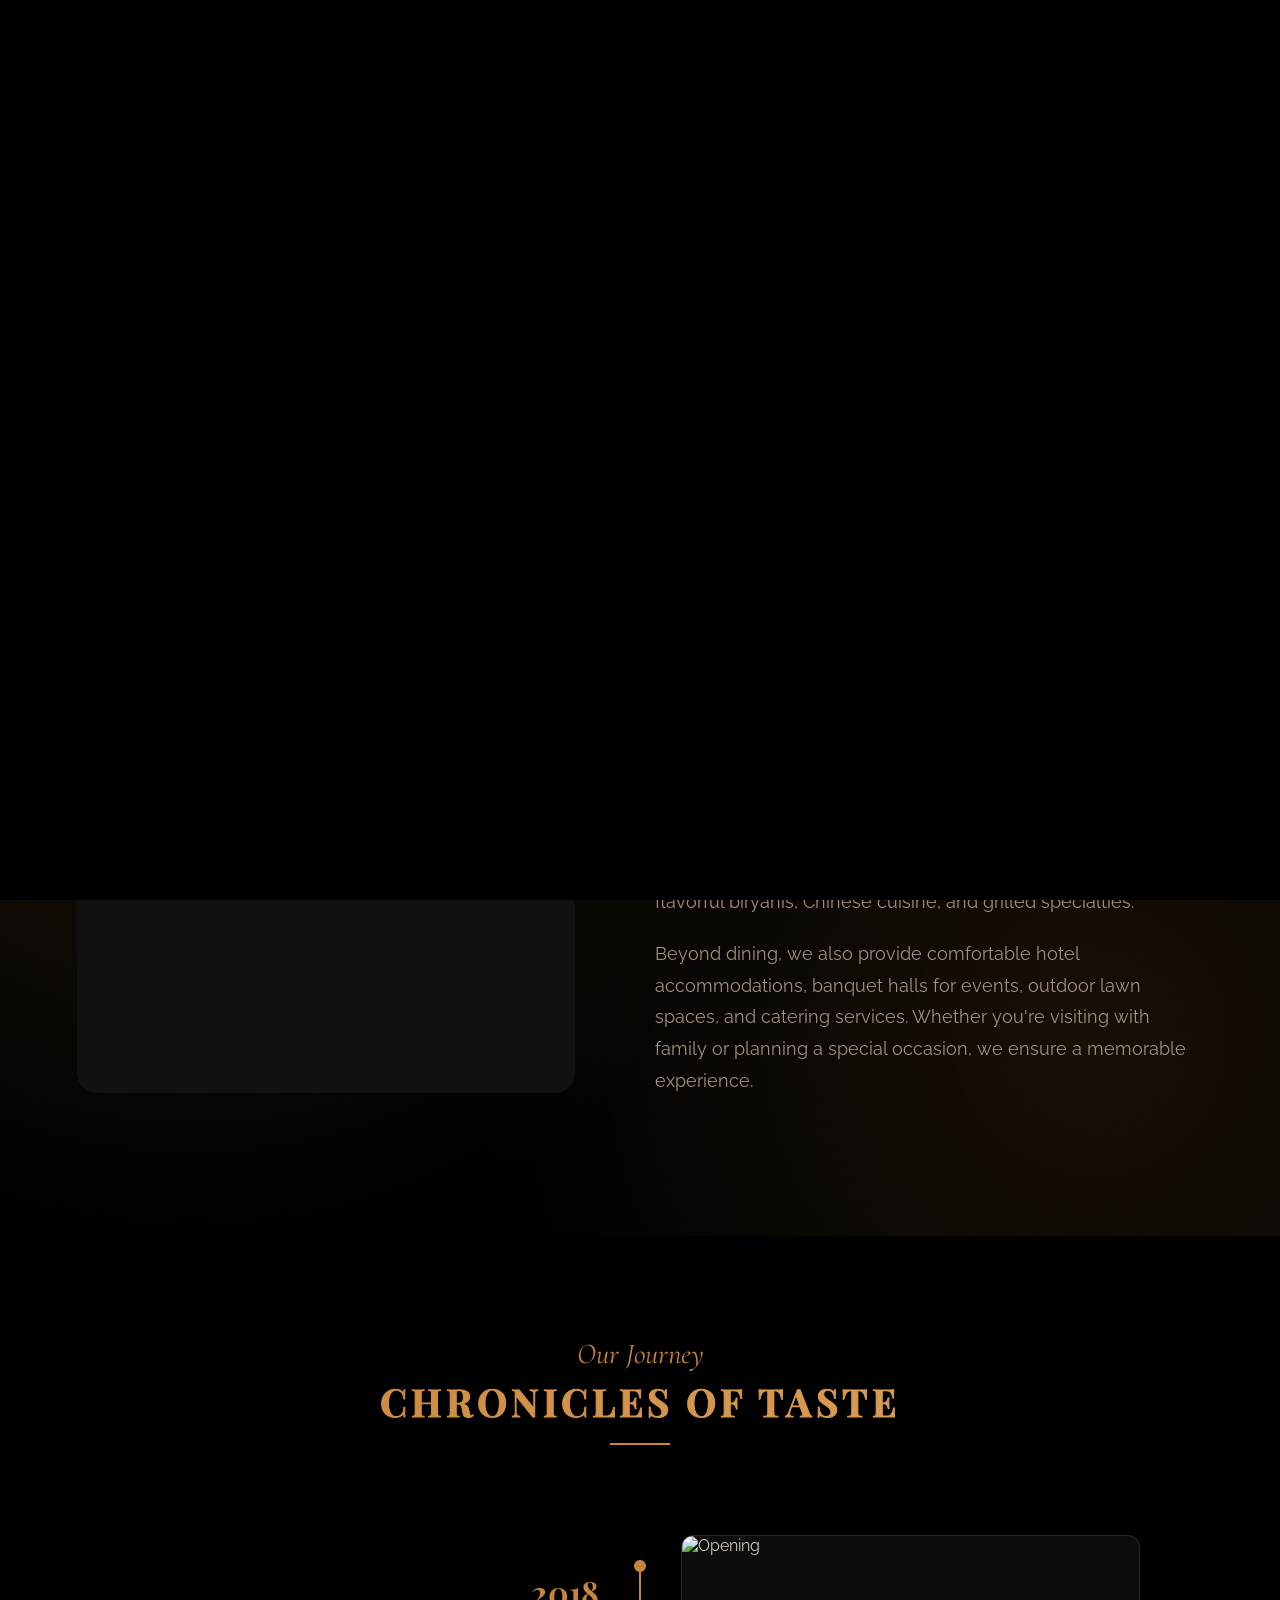
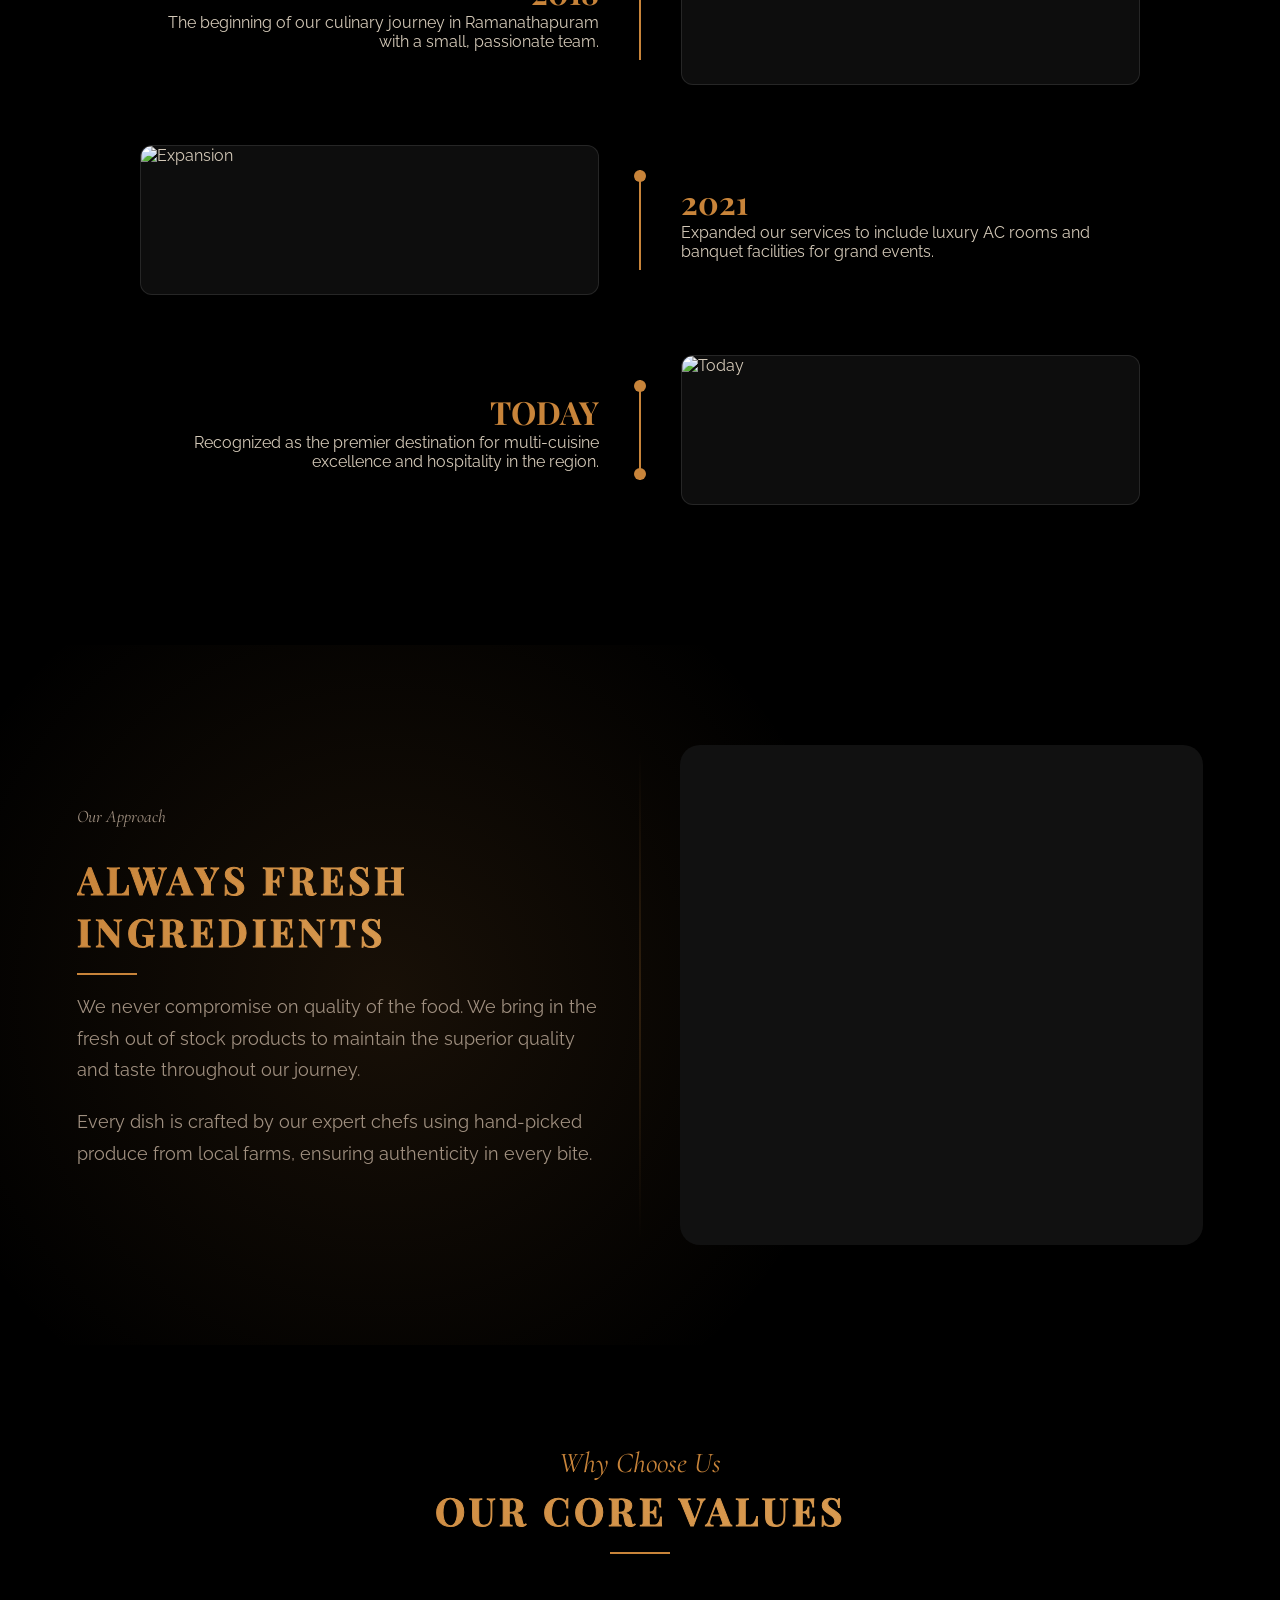
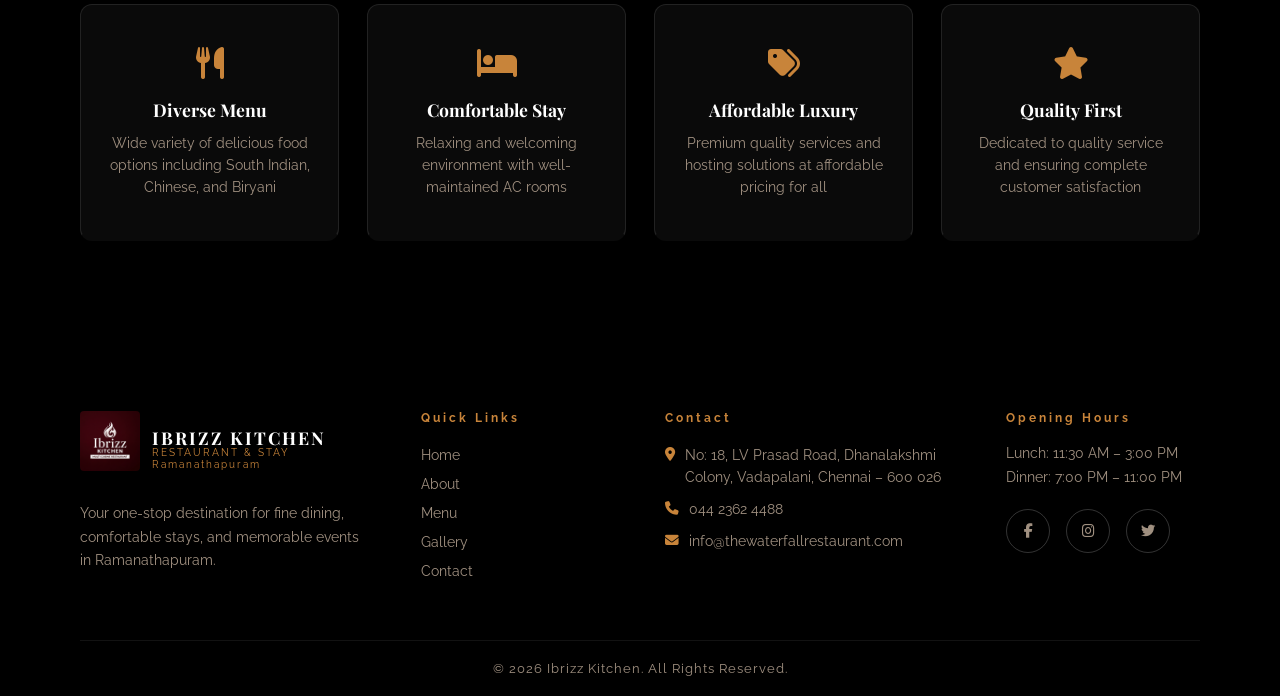
==== commit 94c716f4: "first commit" ====
--- a/about.html
+++ b/about.html
@@ -39,6 +39,11 @@
 
   <!-- PAGE HERO -->
   <section class="page-hero">
+    <div class="hero-slideshow">
+      <img src="https://images.unsplash.com/photo-1517248135467-4c7edcad34c4?w=1600&q=80" class="slide" alt="Ibrizz Interior"/>
+      <img src="https://images.unsplash.com/photo-1556910103-1c02745aae4d?w=1600&q=80" class="slide" alt="Our Team"/>
+      <img src="https://images.unsplash.com/photo-1552566626-52f8b828add9?w=1600&q=80" class="slide" alt="Dining Room"/>
+    </div>
     <div class="page-hero-overlay"></div>
     <div class="page-hero-content">
       <p class="section-script light">Our Journey</p>
@@ -49,15 +54,21 @@
   <!-- ABOUT MAIN -->
   <section class="about-main reveal-up">
     <div class="about-image img-animate">
-      <img src="https://images.unsplash.com/photo-1517248135467-4c7edcad34c4?w=900&q=80" alt="Ibrizz Kitchen Dining"/>
-      <div class="about-badge">EST. 2018</div>
-    </div>
-    <div class="about-text glass-panel" style="z-index: 2; position: relative;">
+      <div class="image-slideshow slider-6">
+        <img src="https://images.unsplash.com/photo-1556910103-1c02745aae4d?w=800&q=80" class="slide" alt="Our Chefs"/>
+        <img src="https://images.unsplash.com/photo-1581014139844-24c56be4a845?w=800&q=80" class="slide" alt="Professional Kitchen"/>
+        <img src="https://images.unsplash.com/photo-1517048676732-d65bc937f952?w=800&q=80" class="slide" alt="Our Team"/>
+        <img src="https://images.unsplash.com/photo-1514362545857-3bc16c4c7d1b?w=800&q=80" class="slide" alt="Dining Service"/>
+        <img src="https://images.unsplash.com/photo-1590664089779-bf73a7266f16?w=800&q=80" class="slide" alt="Hospitality"/>
+        <img src="https://images.unsplash.com/photo-1559339352-11d035aa65de?w=800&q=80" class="slide" alt="Our Guests"/>
+      </div>
+    </div>
+    <div class="about-text" style="z-index: 2; position: relative;">
       <p class="section-script">Who We Are</p>
       <h2 class="section-title text-gradient">UNFORGETTABLE FLAVORS</h2>
       <div class="section-divider"></div>
-      <p class="delay-2">Ibrizz Kitchen is a well-known multi-cuisine restaurant in Ramanathapuram, offering a perfect blend of delicious food and quality hospitality. Established around 2018, we serve a wide variety of dishes including authentic South Indian meals, flavorful biryanis, Chinese cuisine, and grilled specialties.</p>
-      <p class="delay-3">Beyond dining, we also provide comfortable hotel accommodations, banquet halls for events, outdoor lawn spaces, and catering services. Whether you're visiting with family or planning a special occasion, we ensure a memorable experience.</p>
+      <p class="reveal-up">Ibrizz Kitchen is a well-known multi-cuisine restaurant in Ramanathapuram, offering a perfect blend of delicious food and quality hospitality. Established around 2018, we serve a wide variety of dishes including authentic South Indian meals, flavorful biryanis, Chinese cuisine, and grilled specialties.</p>
+      <p class="reveal-up">Beyond dining, we also provide comfortable hotel accommodations, banquet halls for events, outdoor lawn spaces, and catering services. Whether you're visiting with family or planning a special occasion, we ensure a memorable experience.</p>
     </div>
   </section>
 
@@ -116,11 +127,18 @@
       <p class="section-script">Our Approach</p>
       <h2 class="section-title">ALWAYS FRESH INGREDIENTS</h2>
       <div class="section-divider"></div>
-      <p>We never compromise on quality of the food. We bring in the fresh out of stock products to maintain the superior quality and taste throughout our journey.</p>
-      <p>Every dish is crafted by our expert chefs using hand-picked produce from local farms, ensuring authenticity in every bite.</p>
+      <p class="reveal-up">We never compromise on quality of the food. We bring in the fresh out of stock products to maintain the superior quality and taste throughout our journey.</p>
+      <p class="reveal-up">Every dish is crafted by our expert chefs using hand-picked produce from local farms, ensuring authenticity in every bite.</p>
     </div>
     <div class="approach-image img-animate">
-      <img src="https://images.unsplash.com/photo-1498837167922-ddd27525d352?w=700&q=80" alt="fresh ingredients"/>
+      <div class="image-slideshow slider-6">
+        <img src="https://images.unsplash.com/photo-1498837167922-ddd27525d352?w=800&q=80" class="slide" alt="Fresh Produce"/>
+        <img src="https://images.unsplash.com/photo-1532336414038-cf19250c5757?w=800&q=80" class="slide" alt="Fine Spices"/>
+        <img src="https://images.unsplash.com/photo-1542838132-92c53300491e?w=800&q=80" class="slide" alt="Market Sourcing"/>
+        <img src="https://images.unsplash.com/photo-1523348837708-15d4a09cfac2?w=800&q=80" class="slide" alt="Organic Sourcing"/>
+        <img src="https://images.unsplash.com/photo-1414235077428-338989a2e8c0?w=800&q=80" class="slide" alt="Fresh Cooking"/>
+        <img src="https://images.unsplash.com/photo-1556910103-1c02745aae4d?w=800&q=80" class="slide" alt="Mastery"/>
+      </div>
     </div>
   </section>
 
--- a/css/style.css
+++ b/css/style.css
@@ -6,9 +6,9 @@
 :root {
   --gold: #c8843a;
   --gold-light: #e0a45a;
-  --dark: #0e0e0e;
-  --dark-mid: #1a1a1a;
-  --dark-card: #242424;
+  --dark: #000000;
+  --dark-mid: #000000;
+  --dark-card: #0a0a0a;
   --white: #ffffff;
   --off-white: #f5f0eb;
   --text-muted: #a09080;
@@ -62,8 +62,14 @@
 .delay-4 { animation-delay: 0.4s; }
 .delay-5 { animation-delay: 0.5s; }
 
-.reveal-up { opacity: 0; transform: translateY(40px); transition: all 1s cubic-bezier(0.2, 0.8, 0.2, 1); }
+.reveal-up { opacity: 0; transform: translateY(40px); transition: opacity 1s cubic-bezier(0.2, 0.8, 0.2, 1), transform 1s cubic-bezier(0.2, 0.8, 0.2, 1); }
 .reveal-up.reveal { opacity: 1; transform: translateY(0); }
+
+.reveal-left { opacity: 0; transform: translateX(-40px); transition: all 1s cubic-bezier(0.2, 0.8, 0.2, 1); }
+.reveal-left.reveal { opacity: 1; transform: translateX(0); }
+
+.reveal-right { opacity: 0; transform: translateX(40px); transition: all 1s cubic-bezier(0.2, 0.8, 0.2, 1); }
+.reveal-right.reveal { opacity: 1; transform: translateX(0); }
 
 .skew-hover { transition: transform 0.5s cubic-bezier(0.2, 0.8, 0.2, 1); }
 .skew-hover:hover { transform: translateY(-5px) rotateX(5deg) rotateY(2deg); }
@@ -74,10 +80,17 @@
 
 body {
   font-family: var(--font-body);
-  background: var(--dark);
+  background: 
+    radial-gradient(circle at 10% 20%, rgba(200,132,58,0.06) 0%, transparent 40%),
+    radial-gradient(circle at 90% 80%, rgba(200,132,58,0.06) 0%, transparent 40%),
+    #000;
+  background-attachment: fixed;
   color: var(--text-light);
   overflow-x: hidden;
   perspective: 1500px;
+}
+body.loading {
+  overflow: hidden;
 }
 
 img { max-width: 100%; display: block; border-radius: 4px; transition: transform 0.6s cubic-bezier(0.25, 0.46, 0.45, 0.94); }
@@ -85,7 +98,6 @@
   opacity: 0;
   transform: translateY(40px) scale(0.95);
   transition: opacity 1.2s ease, transform 1.2s ease;
-  overflow: hidden;
 }
 .img-animate.reveal {
   opacity: 1;
@@ -369,19 +381,98 @@
 
 .btn-primary.full, .btn-outline.full { width: 100%; border-radius: 4px; }
 
-/* ======== FEATURES STRIP ======== */
+/* ======== FEATURES STRIP (RUNNING MARQUEE) ======== */
 .features-strip {
-  display: flex; justify-content: center; gap: 0;
-  background: var(--gold); padding: 0;
-}
+  background: var(--gold);
+  overflow: hidden;
+  white-space: nowrap;
+  display: flex;
+  align-items: center;
+  position: relative;
+  z-index: 10;
+  box-shadow: 0 10px 30px rgba(0, 0, 0, 0.3);
+  padding: 0;
+  border-top: 1px solid rgba(255, 255, 255, 0.1);
+  border-bottom: 1px solid rgba(255, 255, 255, 0.1);
+}
+
+.features-track {
+  display: flex;
+  width: max-content;
+  animation: running-strip 30s linear infinite;
+}
+
+/* No pause on hover as requested */
+
+@keyframes running-strip {
+  0% { transform: translateX(0); }
+  100% { transform: translateX(-50%); } /* Assumes track contains 2 sets of items */
+}
+
 .feature-item {
-  display: flex; align-items: center; gap: 12px;
-  padding: 20px 50px; flex: 1; justify-content: center;
-  border-right: 1px solid rgba(255,255,255,0.3);
-  font-size: 0.75rem; letter-spacing: 2px; color: var(--white); font-weight: 600;
-}
-.feature-item:last-child { border-right: none; }
-.feature-item i { font-size: 1.2rem; }
+  display: inline-flex;
+  align-items: center;
+  gap: 12px;
+  padding: 15px 40px; /* Reduced from 25px 60px */
+  font-size: 0.75rem; /* Slightly smaller font */
+  letter-spacing: 2px;
+  color: var(--white);
+  font-weight: 700;
+  text-transform: uppercase;
+  cursor: pointer;
+  position: relative;
+  transition: all 0.4s ease;
+  background: var(--gold);
+  border-right: 1px solid rgba(255, 255, 255, 0.2);
+}
+
+.feature-item:last-child {
+  border-right: none;
+}
+
+/* Shine effect on hover */
+.feature-item::after {
+  content: '';
+  position: absolute;
+  top: 0;
+  left: -100%;
+  width: 50%;
+  height: 100%;
+  background: linear-gradient(
+    to right,
+    transparent,
+    rgba(255, 255, 255, 0.3),
+    transparent
+  );
+  transform: skewX(-25deg);
+  transition: 0.75s;
+}
+
+.feature-item:hover::after {
+  left: 150%;
+}
+
+.feature-item i {
+  font-size: 1.2rem; /* Reduced from 1.6rem */
+  transition: transform 0.5s cubic-bezier(0.34, 1.56, 0.64, 1);
+}
+
+.feature-item span {
+  position: relative;
+  transition: transform 0.4s ease;
+}
+
+.feature-item:hover {
+  background: var(--gold-light);
+  color: var(--dark);
+}
+
+.feature-item:hover i {
+  transform: scale(1.2) rotate(10deg);
+}
+
+/* Hide staggered delay for running marquee */
+.feature-item:nth-child(n) { transition-delay: 0s !important; }
 
 /* ======== SECTION COMMON ======== */
 .section-script {
@@ -404,60 +495,134 @@
 /* ======== ABOUT SECTION ======== */
 .section-about, .about-main {
   display: grid; grid-template-columns: 1fr 1.1fr;
-  gap: 60px; align-items: center;
-  padding: 100px 80px;
-  background: var(--dark-mid);
-}
-.about-image, .approach-image, .menu-card-img, .gallery-item, .events-image { 
+  gap: 80px; align-items: center;
+  padding: 100px 6vw;
+  background: radial-gradient(circle at 15% 25%, rgba(200,132,58,0.15) 0%, transparent 50%),
+              radial-gradient(circle at 85% 75%, rgba(200,132,58,0.12) 0%, transparent 50%),
+              #000;
+  position: relative;
+  overflow: hidden;
+}
+.section-about::after {
+  content: '';
+  position: absolute;
+  top: 15%; height: 70%;
+  left: 48%; width: 1px;
+  background: linear-gradient(to bottom, transparent, rgba(200,132,58,0.4), transparent);
+  transform: translateX(-50%);
+}
+.about-image, .approach-image, .events-image { 
   position: relative; 
-  transform-style: preserve-3d;
-  backface-visibility: hidden;
-}
-.about-image img, .approach-image img, .events-image img { 
-  width: 100%; height: 500px; object-fit: cover; 
-  box-shadow: var(--shadow-3d);
-  border: 1px solid var(--glass-border);
-  border-radius: 12px;
-  transition: transform 0.8s cubic-bezier(0.25, 0.46, 0.45, 0.94), box-shadow 0.8s ease;
+  overflow: visible; 
+  border-radius: 20px;
+  height: 500px; /* Adjusted height for better balance */
+  background: #111; /* Dark placeholder while images load */
+}
+.image-slideshow {
+  position: absolute;
+  inset: 0;
+  width: 100%; height: 100%;
+  border-radius: 20px;
+  overflow: hidden;
+}
+/* Consistent Backlight Glow for ALL images */
+/* Remove the old ::before glow logic */
+.about-image::before, .approach-image::before, .events-image::before, 
+.menu-card-img::before, .gallery-item::before {
+  display: none;
 }
 .about-image:hover img, .approach-image:hover img, .events-image:hover img {
-  transform: scale(1.04);
-  box-shadow: 0 30px 60px rgba(0,0,0,0.8);
+  transform: translateY(-10px) scale(1.05); 
+  border-color: #c8843a; /* Direct gold color */
+}
+/* MASSIVE GLOW ON THE CONTAINER ITSELF */
+.about-image:hover, .approach-image:hover, .events-image:hover {
+  box-shadow: 0 0 40px rgba(200, 132, 58, 0.25); /* Softer and smaller glow */
+  z-index: 10;
 }
 .about-badge {
-  position: absolute; bottom: 30px; right: -30px;
-  background: rgba(200, 132, 58, 0.95); color: var(--white);
-  font-family: var(--font-display); font-size: 1.1rem; letter-spacing: 3px;
-  padding: 18px 26px; font-weight: 700;
-  box-shadow: 0 10px 30px rgba(0,0,0,0.5);
-  animation: float 4s ease-in-out infinite;
-  backdrop-filter: blur(10px);
+  position: absolute; 
+  bottom: 30px; 
+  right: 20px;
+  background: var(--gold); 
+  color: var(--white);
+  font-family: var(--font-display); 
+  font-size: 0.9rem;
+  letter-spacing: 2px;
+  padding: 12px 20px;
+  font-weight: 700;
+  box-shadow: 0 15px 35px rgba(0,0,0,0.5);
   border: 1px solid rgba(255,255,255,0.2);
-  border-radius: 8px;
+  border-radius: 6px;
   z-index: 5;
+  transform: none;
+  transition: all 0.3s ease;
+}
+
+.about-badge:hover {
+  transform: scale(1.1) rotate(5deg);
+  background: var(--gold-light);
 }
 @keyframes float {
   0%, 100% { transform: translateY(0); }
   50% { transform: translateY(-10px); }
 }
-.about-text { padding: 60px; }
-.about-text p { margin-bottom: 16px; color: var(--text-muted); line-height: 1.8; }
+.about-text { 
+  padding: 20px 0; 
+  background: transparent;
+  border: none;
+  box-shadow: none;
+  transition: all 0.8s cubic-bezier(0.2, 0.8, 0.2, 1);
+}
+.about-text:hover {
+  transform: translateX(15px); /* Subtle slide instead of a box reveal */
+}
+.about-text p { margin-bottom: 20px; color: var(--text-muted); line-height: 1.8; font-size: 1.1rem; }
 
 /* ======== MENU SECTION ======== */
 .section-menu {
-  padding: 100px 80px;
+  padding: 100px 6vw;
   background: var(--dark);
 }
 .menu-grid { display: grid; grid-template-columns: repeat(3, 1fr); gap: 28px; }
 .menu-card {
-  background: var(--dark-card); overflow: hidden;
-  transition: transform 0.3s, box-shadow 0.3s;
-}
-.menu-card:hover { transform: translateY(-8px); box-shadow: 0 20px 50px rgba(200,132,58,0.2); }
-.menu-card.featured { border: 1px solid var(--gold); }
-.menu-card-img { position: relative; overflow: hidden; height: 220px; }
-.menu-card-img img { width: 100%; height: 100%; object-fit: cover; transition: transform 0.4s; }
-.menu-card:hover .menu-card-img img { transform: scale(1.06); }
+  background: var(--dark-card); 
+  overflow: hidden;
+  border: 1px solid rgba(255,255,255,0.05);
+  border-radius: 16px;
+  transition: all 0.6s cubic-bezier(0.2, 0.8, 0.2, 1);
+  position: relative;
+  display: flex; flex-direction: column;
+}
+.menu-card:hover { 
+  transform: translateY(-15px); 
+  border-color: rgba(200,132,58,0.4);
+  background: radial-gradient(circle at center, #1a1510 0%, #080808 100%);
+  box-shadow: 0 30px 60px rgba(0,0,0,0.8), 0 0 20px rgba(200,132,58,0.1); 
+}
+.menu-card::after {
+  content: '';
+  position: absolute;
+  bottom: 0; left: 50%;
+  width: 0; height: 3px;
+  background: var(--gold);
+  transition: all 0.5s ease;
+  transform: translateX(-50%);
+}
+.menu-card:hover::after { width: 100%; }
+/* Featured cards no longer have a permanent border, they follow the hover logic */
+.menu-card.featured { border-color: rgba(255,255,255,0.05); }
+.menu-card-img { 
+  height: 250px; 
+  overflow: hidden; 
+  position: relative;
+  z-index: 1;
+}
+.menu-card-img img { 
+  width: 100%; height: 100%; object-fit: cover; 
+  transition: transform 0.6s ease;
+}
+.menu-card:hover .menu-card-img img { transform: scale(1.05); }
 .menu-tag {
   position: absolute; top: 16px; left: 16px;
   background: var(--gold); color: white;
@@ -471,27 +636,131 @@
 /* ======== EVENTS SECTION ======== */
 .section-events {
   display: grid; grid-template-columns: 1fr 1fr;
-  gap: 0; align-items: center;
-  background: var(--dark-mid);
-}
-.events-image { height: 600px; overflow: hidden; }
-.events-image img { width: 100%; height: 100%; object-fit: cover; }
-.events-content { padding: 80px; }
-.events-list { margin: 24px 0; }
+  gap: 80px; align-items: center;
+  padding: 100px 6vw;
+  background: radial-gradient(circle at 75% 25%, rgba(200,132,58,0.15) 0%, transparent 50%),
+              radial-gradient(circle at 25% 75%, rgba(200,132,58,0.12) 0%, transparent 50%),
+              #000;
+  position: relative;
+  overflow: hidden;
+}
+.section-events::after {
+  content: '';
+  position: absolute;
+  top: 15%; height: 70%;
+  left: 50%; width: 1px;
+  background: linear-gradient(to bottom, transparent, rgba(200,132,58,0.4), transparent);
+  transform: translateX(-50%);
+}
+.events-image { 
+  height: 600px; 
+  position: relative;
+  overflow: hidden; 
+  border-radius: 12px;
+}
+.image-slideshow {
+  position: relative;
+  width: 100%; height: 100%;
+}
+.image-slideshow .slide {
+  position: absolute;
+  top: 0; left: 0;
+  width: 100%; height: 100%;
+  object-fit: cover;
+  opacity: 0;
+}
+
+/* 6-Image Slider Logic (Services) */
+.slider-6 .slide { animation: slideShow6 18s infinite ease-in-out; }
+.slider-6 .slide:nth-child(1) { animation-delay: 0s; }
+.slider-6 .slide:nth-child(2) { animation-delay: 3s; }
+.slider-6 .slide:nth-child(3) { animation-delay: 6s; }
+.slider-6 .slide:nth-child(4) { animation-delay: 9s; }
+.slider-6 .slide:nth-child(5) { animation-delay: 12s; }
+.slider-6 .slide:nth-child(6) { animation-delay: 15s; }
+
+@keyframes slideShow6 {
+  0% { opacity: 0; transform: scale(1.1); }
+  3% { opacity: 1; }
+  16.6% { opacity: 1; }
+  19.6% { opacity: 0; transform: scale(1); }
+  100% { opacity: 0; }
+}
+
+/* 3-Image Slider Logic (About/Story) */
+.slider-3 .slide { animation: slideShow3 9s infinite ease-in-out; }
+.slider-3 .slide:nth-child(1) { animation-delay: 0s; }
+.slider-3 .slide:nth-child(2) { animation-delay: 3s; }
+.slider-3 .slide:nth-child(3) { animation-delay: 6s; }
+
+@keyframes slideShow3 {
+  0% { opacity: 0; transform: scale(1.1); }
+  5% { opacity: 1; }
+  33.3% { opacity: 1; }
+  38.3% { opacity: 0; transform: scale(1); }
+  100% { opacity: 0; }
+}
+
+/* Staggered Text/Letter Reveal Animation */
+.reveal-up {
+  opacity: 0;
+  transform: translateY(30px);
+  transition: all 0.8s cubic-bezier(0.2, 0.8, 0.2, 1);
+}
+.reveal-up.reveal {
+  opacity: 1;
+  transform: translateY(0);
+}
+.reveal-stagger:nth-child(1) { transition-delay: 0.1s; }
+.reveal-stagger:nth-child(2) { transition-delay: 0.2s; }
+.reveal-stagger:nth-child(3) { transition-delay: 0.3s; }
+.reveal-stagger:nth-child(4) { transition-delay: 0.4s; }
+.reveal-stagger:nth-child(5) { transition-delay: 0.5s; }
+.reveal-stagger:nth-child(6) { transition-delay: 0.6s; }
+
+.events-list { margin: 30px 0; list-style: none; }
 .events-list li {
   display: flex; align-items: center; gap: 10px;
-  margin-bottom: 10px; font-size: 0.9rem; letter-spacing: 1px; color: var(--text-light);
+  margin-bottom: 12px; font-size: 1rem; color: var(--text-light);
 }
 .events-list li i { color: var(--gold); font-size: 0.5rem; }
-.events-content p { color: var(--text-muted); line-height: 1.8; }
+.events-content {
+  background: transparent !important;
+  border: none !important;
+  box-shadow: none !important;
+  padding: 20px 0;
+  transition: all 0.8s cubic-bezier(0.2, 0.8, 0.2, 1);
+}
+.events-content:hover {
+  transform: translateX(-15px);
+}
+.events-content p { color: var(--text-muted); line-height: 1.8; margin-bottom: 20px; font-size: 1.1rem; }
 
 /* ======== ELITE BANNER ======== */
 .elite-banner {
-  position: relative; height: 500px;
-  background: url('https://images.unsplash.com/photo-1600891964092-4316c288032e?w=1600&q=80') center/cover no-repeat;
-  display: flex; align-items: center; justify-content: center;
-}
-.elite-overlay { position: absolute; inset: 0; background: rgba(5,5,5,0.7); }
+  position: relative; 
+  height: 500px;
+  background-image: url('https://images.unsplash.com/photo-1517248135467-4c7edcad34c4?w=1600&q=80');
+  background-position: center;
+  background-size: cover;
+  background-repeat: no-repeat;
+  background-color: #000; /* Dark fallback */
+  display: flex; 
+  align-items: center; 
+  justify-content: center;
+  overflow: hidden;
+}
+.elite-overlay {
+  position: absolute;
+  inset: 0;
+  /* Spotlight effect - Removing background-color to let transparency through */
+  background: radial-gradient(
+    circle 250px at var(--x, -1000px) var(--y, -1000px),
+    transparent 0%,
+    rgba(0, 0, 0, 1) 100%
+  );
+  pointer-events: none;
+}
 .elite-content { position: relative; z-index: 2; text-align: center; }
 .elite-content h2 {
   font-family: var(--font-display); font-size: clamp(2rem, 5vw, 4rem);
@@ -501,12 +770,31 @@
 /* ======== APPROACH SECTION ======== */
 .approach-section {
   display: grid; grid-template-columns: 1fr 1fr;
-  gap: 0; align-items: center; padding: 100px 80px;
-  background: var(--dark);
-}
-.approach-text { padding-right: 60px; }
-.approach-text p { color: var(--text-muted); line-height: 1.8; margin-bottom: 16px; }
-.approach-image img { width: 100%; height: 500px; object-fit: cover; }
+  gap: 80px; align-items: center; padding: 100px 6vw;
+  background: radial-gradient(circle at 30% 50%, rgba(200,132,58,0.12) 0%, transparent 50%),
+              #000;
+  position: relative;
+}
+.approach-section::after {
+  content: '';
+  position: absolute;
+  top: 15%; height: 70%;
+  left: 50%; width: 1px;
+  background: linear-gradient(to bottom, transparent, rgba(200,132,58,0.4), transparent);
+  transform: translateX(-50%);
+}
+.approach-text { 
+  padding: 20px 0; 
+  background: transparent;
+  border: none;
+  box-shadow: none;
+  transition: all 0.8s cubic-bezier(0.2, 0.8, 0.2, 1);
+}
+.approach-text:hover {
+  transform: translateX(-15px);
+}
+.approach-text p { color: var(--text-muted); line-height: 1.8; margin-bottom: 20px; font-size: 1.1rem; }
+.approach-image img { width: 100%; height: 500px; object-fit: cover; border-radius: 12px; }
 
 /* ======== VALUES ======== */
 .values-section { padding: 100px 80px; background: var(--dark-mid); }
@@ -523,15 +811,47 @@
 
 /* ======== PAGE HERO ======== */
 .page-hero {
-  position: relative; height: 380px;
-  background: url('https://images.unsplash.com/photo-1414235077428-338989a2e8c0?w=1600&q=80') center/cover no-repeat;
+  position: relative; height: 450px;
   display: flex; align-items: center; justify-content: center;
-}
-.page-hero-overlay { position: absolute; inset: 0; background: rgba(5,5,5,0.75); }
-.page-hero-content { position: relative; z-index: 2; text-align: center; margin-top: 60px; }
+  overflow: hidden;
+  background: #000;
+}
+.hero-slideshow {
+  position: absolute;
+  inset: 0;
+  z-index: 1;
+}
+.hero-slideshow .slide {
+  position: absolute;
+  inset: 0;
+  width: 100%; height: 100%;
+  object-fit: cover;
+  opacity: 0;
+  animation: heroSlide 12s infinite ease-in-out;
+}
+.hero-slideshow .slide:nth-child(1) { animation-delay: 0s; }
+.hero-slideshow .slide:nth-child(2) { animation-delay: 4s; }
+.hero-slideshow .slide:nth-child(3) { animation-delay: 8s; }
+
+@keyframes heroSlide {
+  0% { opacity: 0; transform: scale(1.1); }
+  5% { opacity: 0.6; } /* Kept slightly dark for text readability */
+  33.3% { opacity: 0.6; }
+  38.3% { opacity: 0; transform: scale(1); }
+  100% { opacity: 0; }
+}
+
+.page-hero-overlay { 
+  position: absolute; 
+  inset: 0; 
+  background: linear-gradient(to bottom, rgba(0,0,0,0.4), rgba(0,0,0,0.8));
+  z-index: 2;
+}
+.page-hero-content { position: relative; z-index: 3; text-align: center; margin-top: 60px; }
 .page-hero-content h1 {
-  font-family: var(--font-display); font-size: clamp(2.5rem, 5vw, 4rem);
-  color: var(--white); letter-spacing: 8px;
+  font-family: var(--font-display); font-size: clamp(2.5rem, 5vw, 4.5rem);
+  color: var(--white); letter-spacing: 12px;
+  text-shadow: 0 5px 15px rgba(0,0,0,0.5);
 }
 
 /* ======== MENU PAGE TABS ======== */
@@ -732,8 +1052,17 @@
 /* ======== CONTACT ======== */
 .contact-section {
   display: grid; grid-template-columns: 1fr 1fr;
-  gap: 80px; padding: 100px 80px;
+  gap: 80px; padding: 100px 6vw;
   background: var(--dark);
+  position: relative;
+}
+.contact-section::after {
+  content: '';
+  position: absolute;
+  top: 15%; height: 70%;
+  left: 45%; width: 1px;
+  background: linear-gradient(to bottom, transparent, rgba(200,132,58,0.4), transparent);
+  transform: translateX(-50%);
 }
 .contact-detail { display: flex; gap: 20px; align-items: flex-start; margin-bottom: 28px; }
 .contact-icon {
@@ -799,7 +1128,7 @@
 .social-links.large a { width: 48px; height: 48px; font-size: 1rem; }
 
 /* ======== FOOTER ======== */
-.footer { background: #080808; padding: 70px 80px 0; }
+.footer { background: var(--dark); padding: 70px 80px 0; }
 .footer-grid { display: grid; grid-template-columns: 1.5fr 1fr 1.5fr 1fr; gap: 50px; padding-bottom: 50px; }
 .footer-brand p { color: var(--text-muted); font-size: 0.85rem; line-height: 1.7; margin-top: 16px; }
 .footer h4 { color: var(--gold); font-size: 0.72rem; letter-spacing: 3px; margin-bottom: 20px; }
@@ -837,7 +1166,7 @@
   .about-text { padding: 40px 20px; }
   .approach-text { padding-right: 0; margin-bottom: 40px; }
   .events-image { height: 350px; }
-  .events-content { padding: 40px 20px; }
+  .events-content { padding: 40px 20px; margin-left: 0; border-radius: 0; border: none; background: transparent; box-shadow: none; }
   .section-about, .about-main { padding: 60px 30px; }
   .approach-section, .values-section, .section-menu, .gallery-section, .menu-section, .contact-section { padding: 60px 30px; }
   .values-grid { grid-template-columns: repeat(2, 1fr); }
@@ -848,21 +1177,59 @@
 }
 
 @media (max-width: 768px) {
-  .nav-links { display: none; position: fixed; top: 0; right: -100%; bottom: 0; width: 260px; background: #0a0a0a; flex-direction: column; padding: 80px 30px 40px; gap: 20px; transition: right 0.3s; z-index: 999; }
+  .nav-links { display: none; position: fixed; top: 0; right: -100%; bottom: 0; width: 260px; background: #0a0a0a; flex-direction: column; padding: 80px 30px 40px; gap: 20px; transition: right 0.3s cubic-bezier(0.2, 0.8, 0.2, 1); z-index: 999; box-shadow: -10px 0 30px rgba(0,0,0,0.8); }
   .nav-links.open { right: 0; display: flex; }
   .hamburger { display: flex; z-index: 1001; }
-  .features-strip { flex-wrap: wrap; }
-  .feature-item { flex: 1 0 50%; border-right: none; border-bottom: 1px solid rgba(255,255,255,0.2); }
+  .features-strip { flex-wrap: nowrap; overflow: hidden; }
+  .feature-item { flex: 0 0 auto; width: auto; padding: 15px 30px; border-right: none; text-align: center; }
   .menu-grid { grid-template-columns: 1fr; }
   .gallery-grid { grid-template-columns: repeat(2, 1fr); }
   .contact-section { grid-template-columns: 1fr; gap: 40px; }
-  .footer-grid { grid-template-columns: 1fr; }
-  .values-grid { grid-template-columns: 1fr 1fr; }
+  .footer-grid { grid-template-columns: 1fr; text-align: center; }
+  .footer-contact p, .footer-hours p, .footer-brand p { justify-content: center; text-align: center; }
+  .social-links { justify-content: center; margin-bottom: 20px; }
+  .values-grid { grid-template-columns: 1fr 1fr; gap: 20px; }
   .food-slide { width: 180px; height: 180px; }
   .food-slide[data-pos="right1"] { transform: translateX(140px) scale(0.65) translateZ(-50px); }
   .food-slide[data-pos="right2"] { transform: translateX(250px) scale(0.45) translateZ(-100px); }
   .food-slide[data-pos="left1"] { transform: translateX(-140px) scale(0.65) translateZ(-50px); }
   .food-slide[data-pos="left2"] { transform: translateX(-250px) scale(0.45) translateZ(-100px); }
+  .hero-title { font-size: 3.5rem; }
+  .section-title { font-size: 2rem; }
+}
+
+@media (max-width: 480px) {
+  .navbar, .navbar.scrolled { padding: 15px 20px; }
+  .logo-name { font-size: 0.9rem; }
+  .logo-img { height: 35px; }
+  .navbar.scrolled .logo-img { height: 30px; }
+  .hero { padding: 100px 15px 50px; }
+  .hero-script { font-size: 2rem; }
+  .hero-title { font-size: 2.6rem; letter-spacing: 5px; }
+  .section-about, .about-main, .approach-section, .values-section, .section-menu, .gallery-section, .menu-section, .contact-section { padding: 50px 20px; }
+  .about-text, .events-content, .approach-text { padding: 30px 15px; margin-left: 0; }
+  .values-grid { grid-template-columns: 1fr; }
+  .feature-item { flex: 0 0 auto; border-bottom: none; }
+  .gallery-grid { grid-template-columns: 1fr; }
+  .about-image img, .approach-image img, .events-image img { height: 320px; }
+  .about-badge { padding: 12px 18px; font-size: 0.9rem; bottom: 15px; right: -15px; }
+  .timeline-item { flex-direction: column !important; text-align: center !important; gap: 20px !important; margin-bottom: 40px !important; }
+  .timeline-item > div:first-child { text-align: center !important; }
+  .timeline-item > div:nth-child(2) { display: none; } /* Hide the central vertical line on mobile */
+  .timeline-item img { height: 200px !important; }
+  .menu-tabs { flex-direction: column; gap: 8px; width: 100%; }
+  .filter-btn { width: 100%; margin-bottom: 5px; }
+  .gallery-filter { flex-direction: column; gap: 8px; }
+  .tab-btn { width: 100%; text-align: center; }
+  .menu-item { flex-direction: column; gap: 10px; align-items: flex-start; }
+  .menu-price { align-self: flex-start; }
+  .food-carousel-wrap { min-height: 320px; }
+  .food-slide { width: 150px; height: 150px; }
+  .food-slide[data-pos="right1"] { transform: translateX(110px) scale(0.65) translateZ(-50px); }
+  .food-slide[data-pos="right2"] { transform: translateX(200px) scale(0.45) translateZ(-100px); }
+  .food-slide[data-pos="left1"] { transform: translateX(-110px) scale(0.65) translateZ(-50px); }
+  .food-slide[data-pos="left2"] { transform: translateX(-200px) scale(0.45) translateZ(-100px); }
+  .lightbox img { max-width: 95vw; }
 }
 
 /* ======== CINEMATIC SPLASH SCREEN ======== */
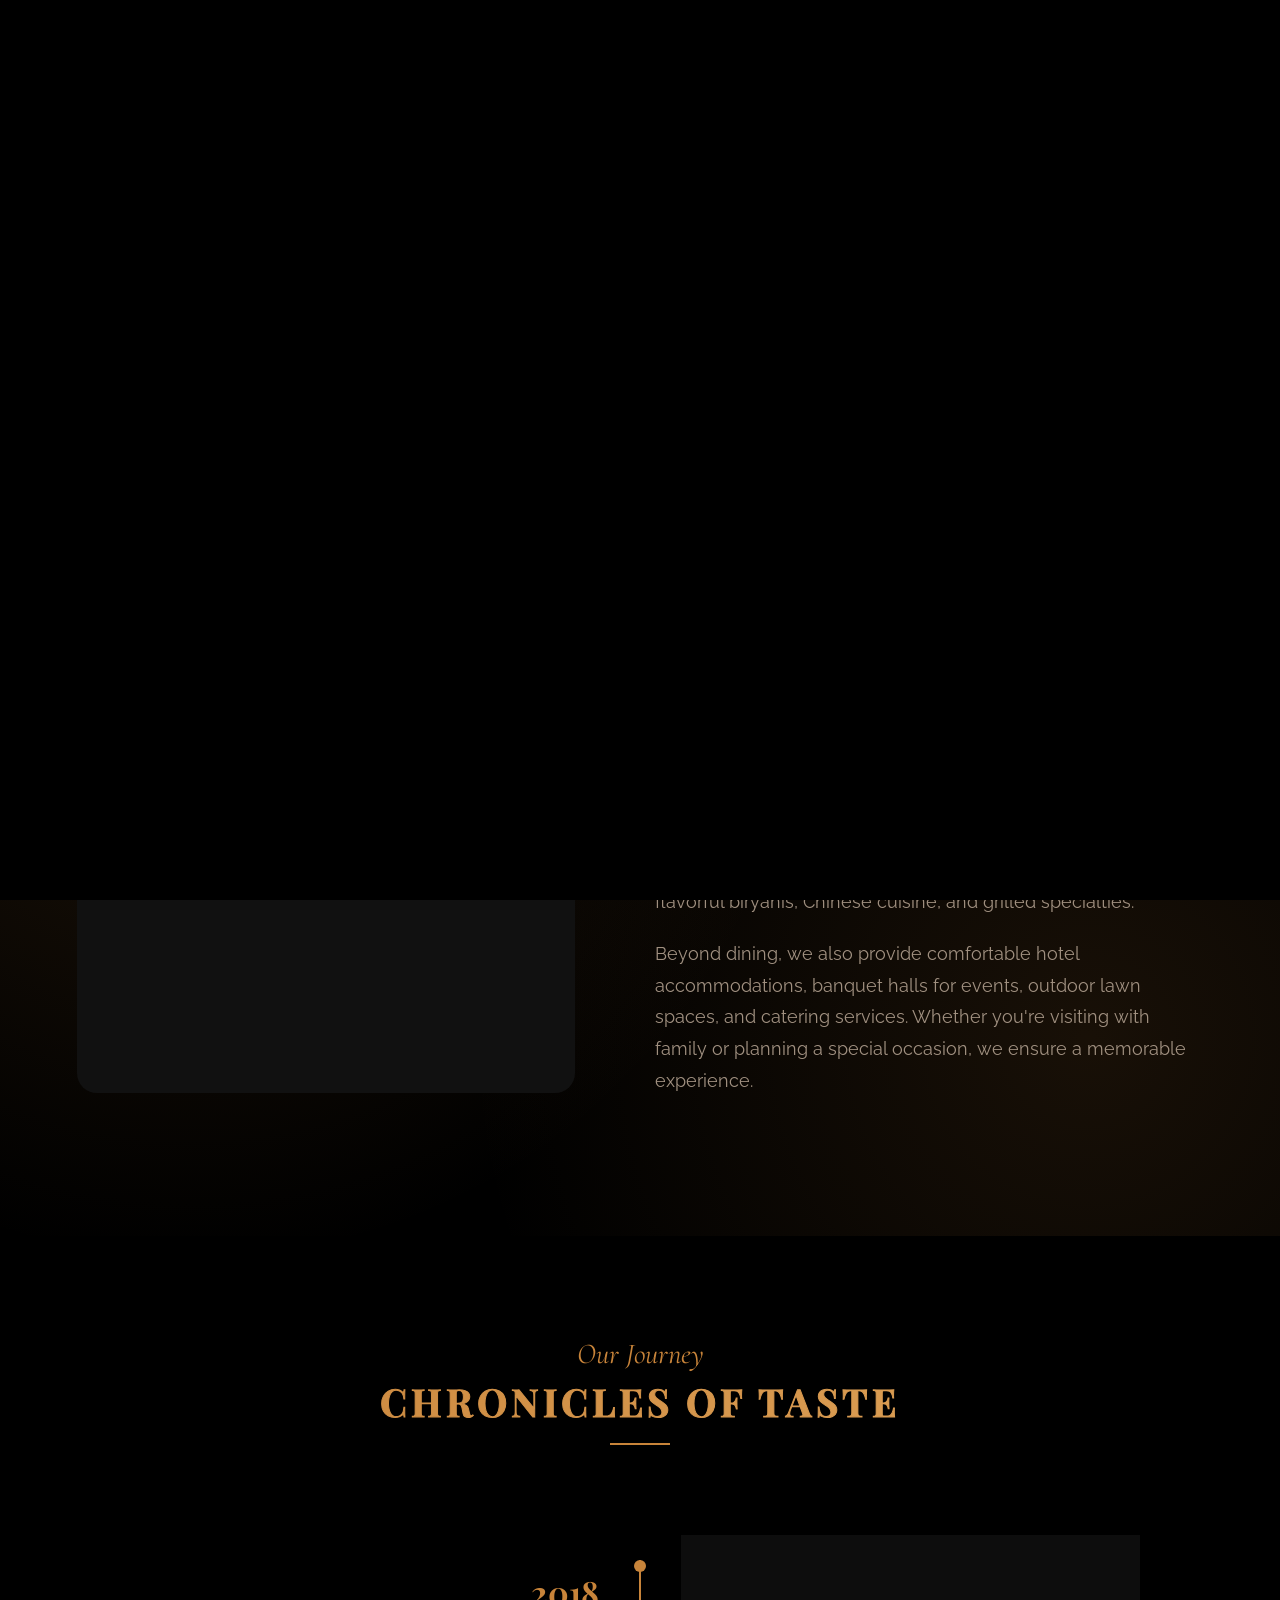
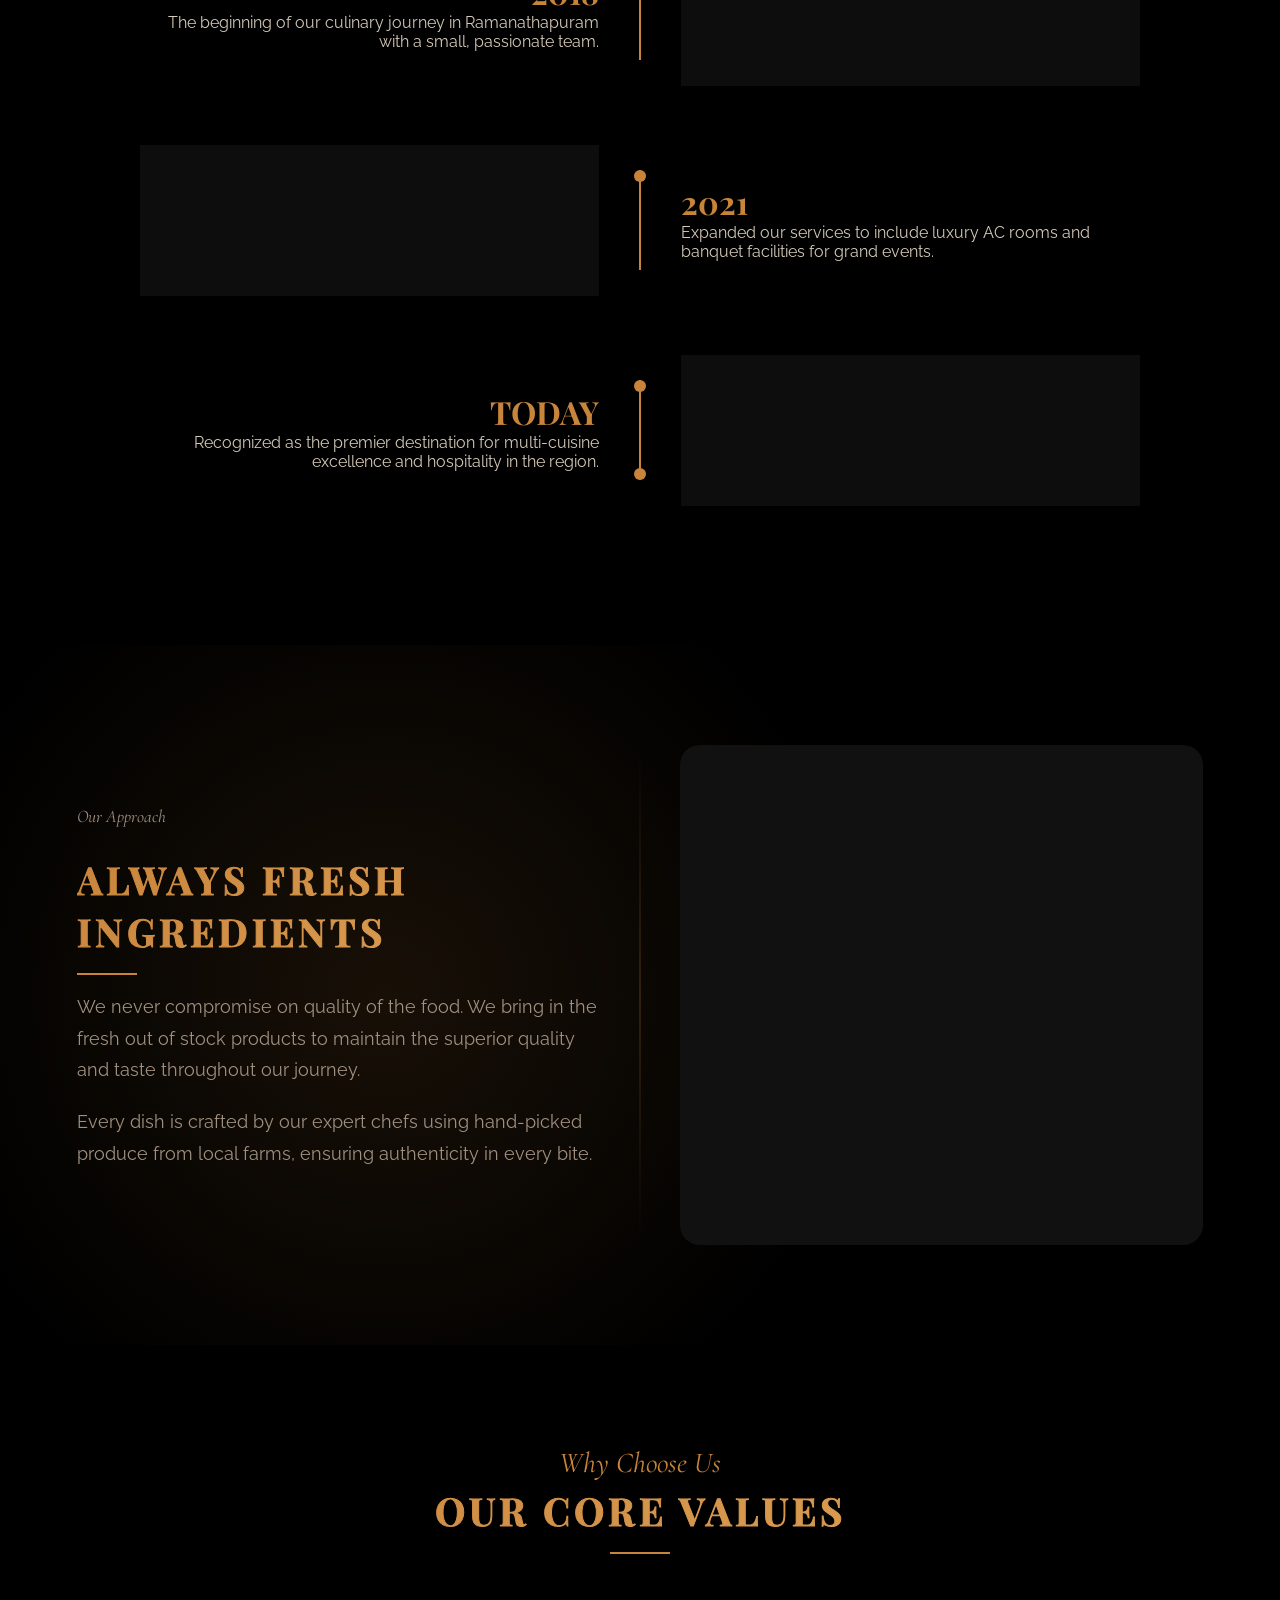
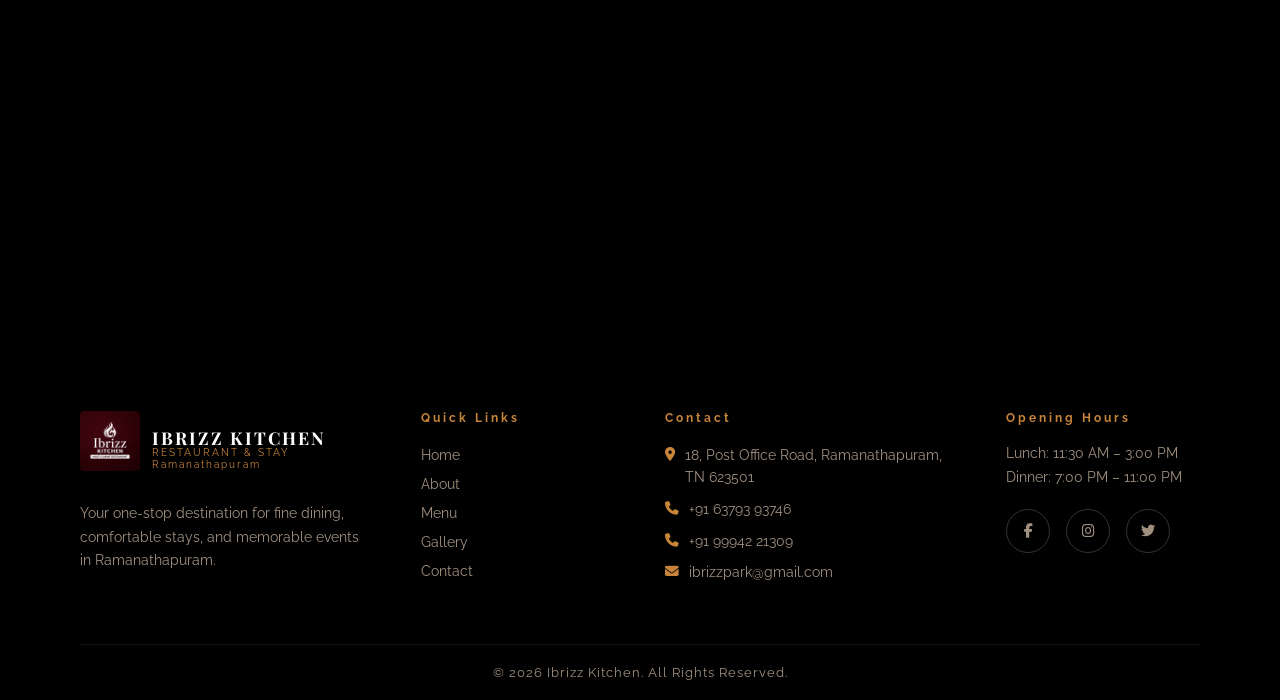
==== commit 4a72b3bb: "Update contact details and map location globally" ====
--- a/about.html
+++ b/about.html
@@ -199,9 +199,10 @@
       </div>
       <div class="footer-contact">
         <h4>Contact</h4>
-        <p><i class="fas fa-map-marker-alt"></i> No: 18, LV Prasad Road, Dhanalakshmi Colony, Vadapalani, Chennai – 600 026</p>
-        <p><i class="fas fa-phone"></i> 044 2362 4488</p>
-        <p><i class="fas fa-envelope"></i> info@thewaterfallrestaurant.com</p>
+        <p><i class="fas fa-map-marker-alt"></i> 18, Post Office Road, Ramanathapuram, TN 623501</p>
+        <p><i class="fas fa-phone"></i> +91 63793 93746</p>
+        <p><i class="fas fa-phone"></i> +91 99942 21309</p>
+        <p><i class="fas fa-envelope"></i> ibrizzpark@gmail.com</p>
       </div>
       <div class="footer-hours">
         <h4>Opening Hours</h4>
--- a/css/style.css
+++ b/css/style.css
@@ -185,7 +185,7 @@
   text-shadow: 0 0 60px rgba(200,132,58,0.25);
 }
 .hero-divider {
-  display: flex; align-items: center; gap: 14px;
+  display: flex; align-items: center; justify-content: center; gap: 14px;
   margin: 18px 0; color: var(--gold);
 }
 .hero-divider span { display: block; width: 60px; height: 1px; background: var(--gold); }
